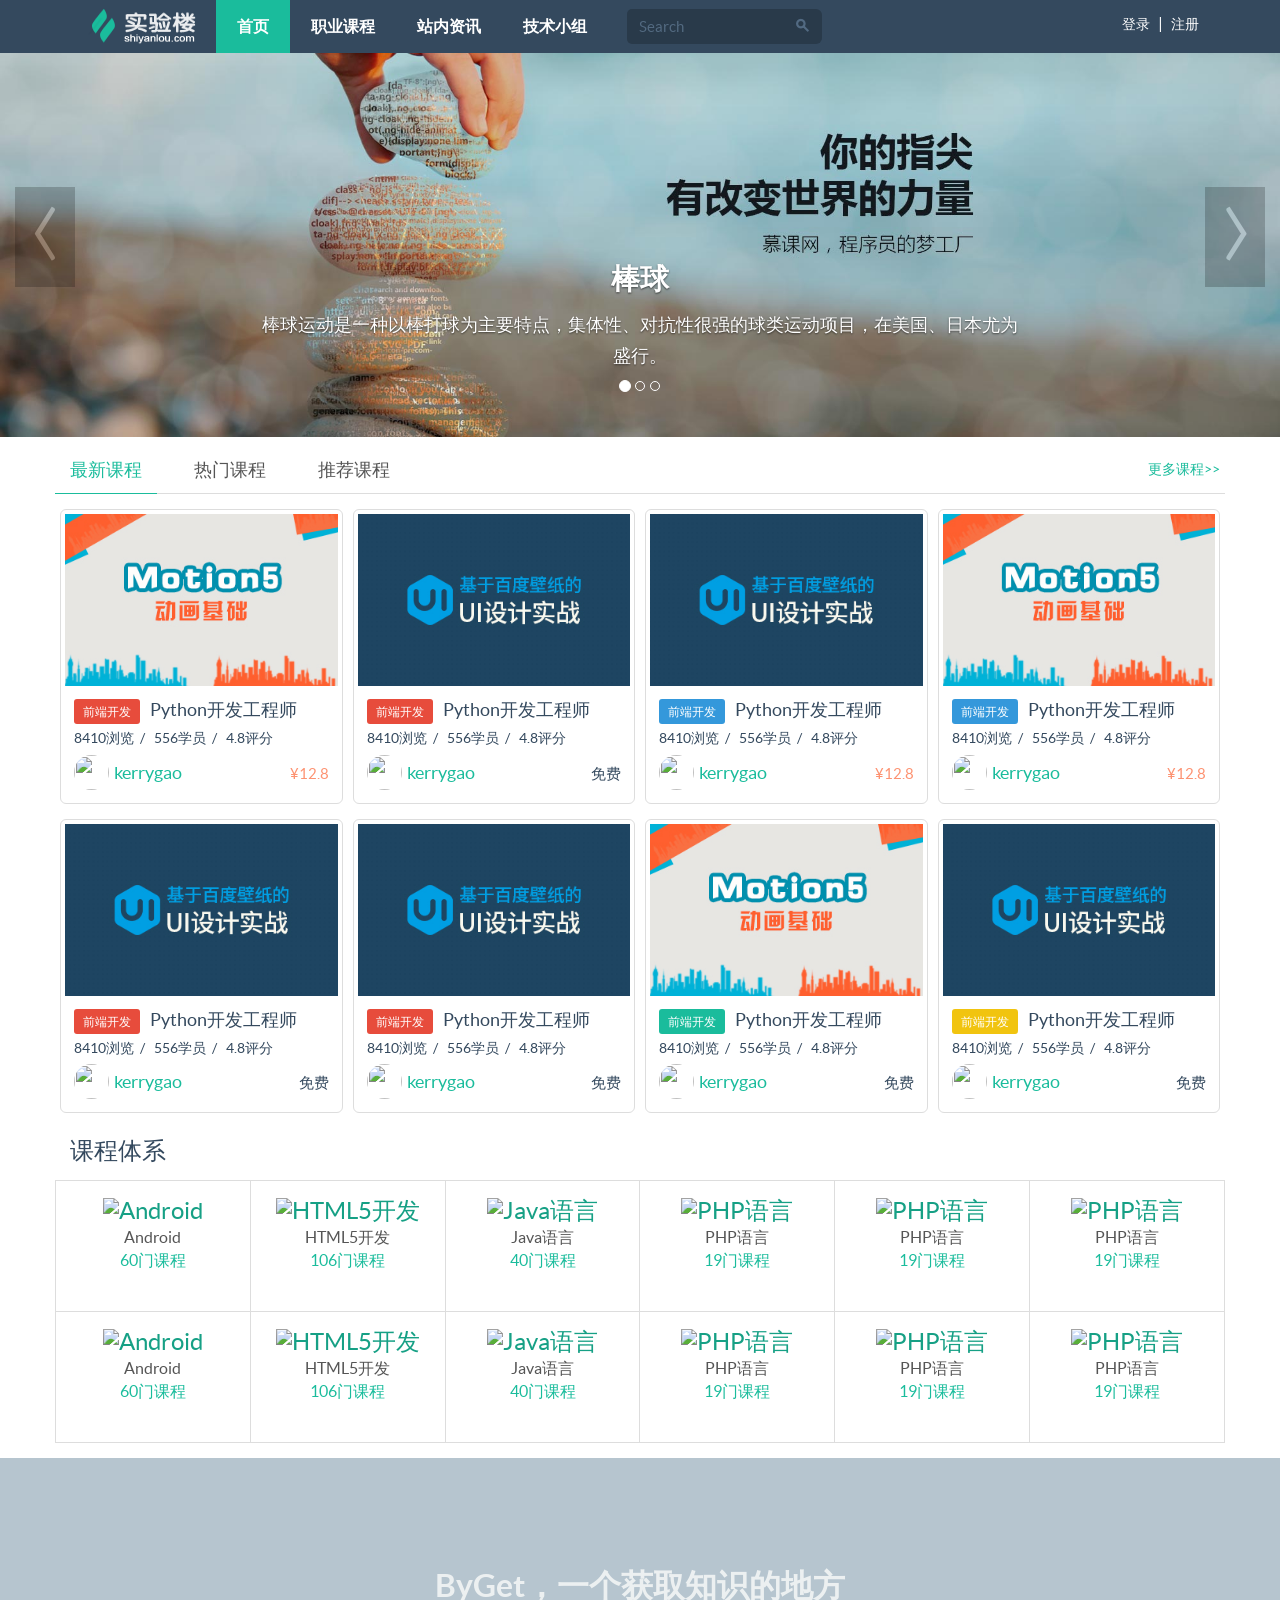
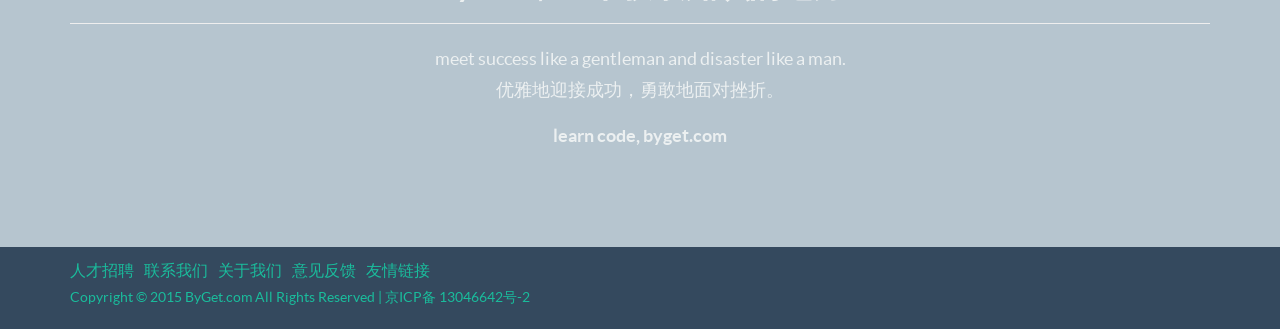
==== index.html @ 2a634f52 "ch" ====
<!DOCTYPE html>
<html lang="en">
 <head> 
  <meta charset="utf-8" /> 
  <title>测试站点</title> 
  <meta name="viewport" content="width=device-width, initial-scale=1.0" /> 
  <!-- Loading Bootstrap --> 
  <link href="css/vendor/bootstrap.min.css" rel="stylesheet" /> 
  <!-- <link href="http://www.bootcss.com/p/layoutit/css/bootstrap-combined.min.css"
        rel="stylesheet">
  --> 
  <!-- Loading Flat UI --> 
  <link href="css/flat-ui.min.css" rel="stylesheet" /> 
  <link href="css/custom.css" rel="stylesheet" /> 
  <link rel="shortcut icon" href="img/favicon.ico" /> 
  <!-- HTML5 shim, for IE6-8 support of HTML5 elements. All other JS at
        the end of file. --> 
  <!--[if lt IE 9]>
  <script src="js/vendor/html5shiv.js"></script>
  <script src="js/vendor/respond.min.js"></script>
  <![endif]--> 
 </head> 
 <body> 
  <!-- Static navbar --> 
  <div class="navbar navbar-inverse navbar-fixed-top" role="navigation"> 
   <div class="container"> 
    <div class="navbar-header"> 
     <button type="button" class="navbar-toggle" data-toggle="collapse" data-target=".navbar-collapse"> <span class="sr-only">Toggle navigation</span> </button> 
     <a class="navbar-logo" href="#"> <img src="img/logo.png" height="53" width="140" /> </a> 
    </div> 
    <div class="navbar-collapse collapse"> 
     <ul class="nav navbar-nav"> 
      <li class="active"> <a href="#">首页</a> </li> 
      <li> <a href="#about">职业课程</a> </li> 
      <li> <a href="#contact">站内资讯</a> </li> 
      <li> <a href="#contact">技术小组</a> </li> 
     </ul> 
     <div class="navbar-form navbar-left"> 
      <div class="form-group"> 
       <div class="input-group"> 
        <input type="search" placeholder="Search" id="navbarInput-01" class="form-control" /> 
        <span class="input-group-btn"> <button class="btn" type="submit"> <span class="fui-search"></span> </button> </span> 
       </div> 
      </div> 
     </div> 
     <!--登录状态下--> 
     <!-- <ul class="nav navbar-nav navbar-right">
        <li class="dropdown">
          <a href="#" class="dropdown-toggle" data-toggle="dropdown">
            <span class="default_small" href="#">
              <img src="img/user/default_small.png" height="30" width="30"></span>
            kerry.gao <b class="caret"></b>
          </a>
          <ul class="dropdown-menu">
            <li>
              <a href="#">主页</a>
            </li>
            <li>
              <a href="#">好友</a>
            </li>
            <li class="nav-msg">
              <a href="#">消息</a>
              <span class="navbar-new navbar-msg-new">1</span>
            </li>
            <li class="divider"></li>
            <li>
              <a href="#">退出</a>
            </li>
          </ul>
        </li>
      </ul>
      --> 
     <div class="navbar-right navbar-login-reg"> 
      <a href="#">登录</a> | 
      <a href="#">注册</a> 
     </div> 
    </div> 
   </div> 
  </div> 
  <div class="container-fluid no-padding"> 
   <div class="row-fluid"> 
    <div class="span12"> 
     <div class="carousel slide" id="carousel-banner"> 
      <ol class="carousel-indicators"> 
       <li class="active" data-slide-to="0" data-target="#carousel-banner"></li> 
       <li data-slide-to="1" data-target="#carousel-banner"></li> 
       <li data-slide-to="2" data-target="#carousel-banner"></li> 
      </ol> 
      <div class="carousel-inner"> 
       <div class="item active"> 
        <img alt="" src="img/banner.jpg" height="600" width="2000" /> 
        <div class="carousel-caption"> 
         <h4>棒球</h4> 
         <p>棒球运动是一种以棒打球为主要特点，集体性、对抗性很强的球类运动项目，在美国、日本尤为盛行。</p> 
         <p></p> 
        </div> 
       </div> 
       <div class="item"> 
        <img alt="" src="img/banner.jpg" height="600" width="2000" /> 
        <div class="carousel-caption"> 
         <h4>冲浪</h4> 
         <p> 冲浪是以海浪为动力，利用自身的高超技巧和平衡能力，搏击海浪的一项运动。运动员站立在冲浪板上，或利用腹板、跪板、充气的橡皮垫、划艇、皮艇等驾驭海浪的一项水上运动。 </p> 
        </div> 
       </div> 
       <div class="item"> 
        <img alt="" src="img/banner.jpg" height="600" width="2000" /> 
        <div class="carousel-caption"> 
         <h4>自行车</h4> 
         <p> 以自行车为工具比赛骑行速度的体育运动。1896年第一届奥林匹克运动会上列为正式比赛项目。环法赛为最著名的世界自行车锦标赛。 </p> 
        </div> 
       </div> 
      </div> 
      <a data-slide="prev" href="#carousel-banner" class="left carousel-control">‹</a> 
      <a data-slide="next" href="#carousel-banner" class="right carousel-control">›</a> 
     </div> 
    </div> 
   </div> 
  </div> 
  <div class="container"> 
   <div class="row"> 
    <div class="course_tab"> 
     <ul class="nav nav-tabs"> 
      <li class="active"> <a href="#panel-1" data-toggle="tab">最新课程</a> </li> 
      <li> <a href="#panel-2" data-toggle="tab">热门课程</a> </li> 
      <li> <a href="#panel-3" data-toggle="tab">推荐课程</a> </li> 
      <a class="more-course" href="#">更多课程&gt;&gt;</a> 
     </ul> 
     <div class="tab-content"> 
      <div class="tab-pane active" id="panel-1"> 
       <div class="col-xs-12 col-sm-4 col-md-3 col-lg-3 course-list-padding"> 
        <div class="thumbnail course-thumbnail"> 
         <div class="course-img-div"> 
          <img alt="300x200" src="img/course.jpg" /> 
          <div class="mask"> 
           <i class="start-study-btn"></i> 
          </div> 
         </div> 
         <div class="caption"> 
          <p><span class="btn btn-danger btn-xs category-span">前端开发</span>Python开发工程师</p> 
          <div class="metas"> 
           <span>8410浏览</span>&nbsp;&nbsp;/&nbsp;&nbsp; 
           <span>556学员</span>&nbsp;&nbsp;/&nbsp;&nbsp; 
           <span>4.8评分</span> 
          </div> 
          <div class="metas-teacher"> 
           <a href="/u/1276244/" class="js-user-card"> <img class="avatar-ss" src="http://f1.howzhi.com/avatar/2012/06-11/1205299ad8fb483805.jpg" /> </a> 
           <a href="/u/1276244/" class="link-light ">kerrygao</a> 
           <div class="pull-right"> 
            <small class="price-free">&yen;12.8</small> 
           </div> 
          </div> 
         </div> 
        </div> 
       </div> 
       <div class="col-xs-12 col-sm-4 col-md-3 col-lg-3 course-list-padding"> 
        <div class="thumbnail course-thumbnail"> 
         <img alt="300x200" src="img/course1.jpg" /> 
         <div class="caption"> 
          <p><span class="btn btn-danger btn-xs category-span">前端开发</span>Python开发工程师</p> 
          <div class="metas"> 
           <span>8410浏览</span>&nbsp;&nbsp;/&nbsp;&nbsp; 
           <span>556学员</span>&nbsp;&nbsp;/&nbsp;&nbsp; 
           <span>4.8评分</span> 
          </div> 
          <div class="metas-teacher"> 
           <a href="/u/1276244/" class="js-user-card"> <img class="avatar-ss" src="http://f1.howzhi.com/avatar/2012/06-11/1205299ad8fb483805.jpg" /> </a> 
           <a href="/u/1276244/" class="link-light ">kerrygao</a> 
           <div class="pull-right"> 
            <small>免费</small> 
           </div> 
          </div> 
         </div> 
        </div> 
       </div> 
       <div class="col-xs-12 col-sm-4 col-md-3 col-lg-3 course-list-padding"> 
        <div class="thumbnail course-thumbnail"> 
         <img alt="300x200" src="img/course1.jpg" /> 
         <div class="caption"> 
          <p><span class="btn btn-info btn-xs category-span">前端开发</span>Python开发工程师</p> 
          <div class="metas"> 
           <span>8410浏览</span>&nbsp;&nbsp;/&nbsp;&nbsp; 
           <span>556学员</span>&nbsp;&nbsp;/&nbsp;&nbsp; 
           <span>4.8评分</span> 
          </div> 
          <div class="metas-teacher"> 
           <a href="/u/1276244/" class="js-user-card"> <img class="avatar-ss" src="http://f1.howzhi.com/avatar/2012/06-11/1205299ad8fb483805.jpg" /> </a> 
           <a href="/u/1276244/" class="link-light ">kerrygao</a> 
           <div class="pull-right"> 
            <small class="price-free">&yen;12.8</small> 
           </div> 
          </div> 
         </div> 
        </div> 
       </div> 
       <div class="col-xs-12 col-sm-4 col-md-3 col-lg-3 course-list-padding"> 
        <div class="thumbnail course-thumbnail"> 
         <img alt="300x200" src="img/course.jpg" /> 
         <div class="caption"> 
          <p><span class="btn btn-info btn-xs category-span">前端开发</span>Python开发工程师</p> 
          <div class="metas"> 
           <span>8410浏览</span>&nbsp;&nbsp;/&nbsp;&nbsp; 
           <span>556学员</span>&nbsp;&nbsp;/&nbsp;&nbsp; 
           <span>4.8评分</span> 
          </div> 
          <div class="metas-teacher"> 
           <a href="/u/1276244/" class="js-user-card"> <img class="avatar-ss" src="http://f1.howzhi.com/avatar/2012/06-11/1205299ad8fb483805.jpg" /> </a> 
           <a href="/u/1276244/" class="link-light ">kerrygao</a> 
           <div class="pull-right"> 
            <small class="price-free">&yen;12.8</small> 
           </div> 
          </div> 
         </div> 
        </div> 
       </div> 
       <div class="col-xs-12 col-sm-4 col-md-3 col-lg-3 course-list-padding"> 
        <div class="thumbnail course-thumbnail"> 
         <img alt="300x200" src="img/course1.jpg" /> 
         <div class="caption"> 
          <p><span class="btn btn-danger btn-xs category-span">前端开发</span>Python开发工程师</p> 
          <div class="metas"> 
           <span>8410浏览</span>&nbsp;&nbsp;/&nbsp;&nbsp; 
           <span>556学员</span>&nbsp;&nbsp;/&nbsp;&nbsp; 
           <span>4.8评分</span> 
          </div> 
          <div class="metas-teacher"> 
           <a href="/u/1276244/" class="js-user-card"> <img class="avatar-ss" src="http://f1.howzhi.com/avatar/2012/06-11/1205299ad8fb483805.jpg" /> </a> 
           <a href="/u/1276244/" class="link-light ">kerrygao</a> 
           <div class="pull-right"> 
            <small>免费</small> 
           </div> 
          </div> 
         </div> 
        </div> 
       </div> 
       <div class="col-xs-12 col-sm-4 col-md-3 col-lg-3 course-list-padding"> 
        <div class="thumbnail course-thumbnail"> 
         <img alt="300x200" src="img/course1.jpg" /> 
         <div class="caption"> 
          <p><span class="btn btn-danger btn-xs category-span">前端开发</span>Python开发工程师</p> 
          <div class="metas"> 
           <span>8410浏览</span>&nbsp;&nbsp;/&nbsp;&nbsp; 
           <span>556学员</span>&nbsp;&nbsp;/&nbsp;&nbsp; 
           <span>4.8评分</span> 
          </div> 
          <div class="metas-teacher"> 
           <a href="/u/1276244/" class="js-user-card"> <img class="avatar-ss" src="http://f1.howzhi.com/avatar/2012/06-11/1205299ad8fb483805.jpg" /> </a> 
           <a href="/u/1276244/" class="link-light ">kerrygao</a> 
           <div class="pull-right"> 
            <small>免费</small> 
           </div> 
          </div> 
         </div> 
        </div> 
       </div> 
       <div class="col-xs-12 col-sm-4 col-md-3 col-lg-3 course-list-padding"> 
        <div class="thumbnail course-thumbnail"> 
         <img alt="300x200" src="img/course.jpg" /> 
         <div class="caption"> 
          <p><span class="btn btn-primary btn-xs category-span">前端开发</span>Python开发工程师</p> 
          <div class="metas"> 
           <span>8410浏览</span>&nbsp;&nbsp;/&nbsp;&nbsp; 
           <span>556学员</span>&nbsp;&nbsp;/&nbsp;&nbsp; 
           <span>4.8评分</span> 
          </div> 
          <div class="metas-teacher"> 
           <a href="/u/1276244/" class="js-user-card"> <img class="avatar-ss" src="http://f1.howzhi.com/avatar/2012/06-11/1205299ad8fb483805.jpg" /> </a> 
           <a href="/u/1276244/" class="link-light ">kerrygao</a> 
           <div class="pull-right"> 
            <small>免费</small> 
           </div> 
          </div> 
         </div> 
        </div> 
       </div> 
       <div class="col-xs-12 col-sm-4 col-md-3 col-lg-3 course-list-padding"> 
        <div class="thumbnail course-thumbnail"> 
         <img alt="300x200" src="img/course1.jpg" /> 
         <div class="caption"> 
          <p><span class="btn btn-warning btn-xs category-span">前端开发</span>Python开发工程师</p> 
          <div class="metas"> 
           <span>8410浏览</span>&nbsp;&nbsp;/&nbsp;&nbsp; 
           <span>556学员</span>&nbsp;&nbsp;/&nbsp;&nbsp; 
           <span>4.8评分</span> 
          </div> 
          <div class="metas-teacher"> 
           <a href="/u/1276244/" class="js-user-card"> <img class="avatar-ss" src="http://f1.howzhi.com/avatar/2012/06-11/1205299ad8fb483805.jpg" /> </a> 
           <a href="/u/1276244/" class="link-light ">kerrygao</a> 
           <div class="pull-right"> 
            <small>免费</small> 
           </div> 
          </div> 
         </div> 
        </div> 
       </div> 
      </div> 
      <div class="tab-pane" id="panel-2"> 
       <div class="col-xs-12 col-sm-4 col-md-3 col-lg-3 course-list-padding"> 
        <div class="thumbnail course-thumbnail"> 
         <img alt="300x200" src="img/course1.jpg" /> 
         <div class="caption"> 
          <p><span class="btn btn-info btn-xs category-span">前端开发</span>Python开发工程师</p> 
          <div class="metas"> 
           <span>8410浏览</span>&nbsp;&nbsp;/&nbsp;&nbsp; 
           <span>556学员</span>&nbsp;&nbsp;/&nbsp;&nbsp; 
           <span>4.8评分</span> 
          </div> 
          <div class="metas-teacher"> 
           <a href="/u/1276244/" class="js-user-card"> <img class="avatar-ss" src="http://f1.howzhi.com/avatar/2012/06-11/1205299ad8fb483805.jpg" /> </a> 
           <a href="/u/1276244/" class="link-light ">kerrygao</a> 
           <div class="pull-right"> 
            <small>免费</small> 
           </div> 
          </div> 
         </div> 
        </div> 
       </div> 
       <div class="col-xs-12 col-sm-4 col-md-3 col-lg-3 course-list-padding"> 
        <div class="thumbnail course-thumbnail"> 
         <img alt="300x200" src="img/course1.jpg" /> 
         <div class="caption"> 
          <p><span class="btn btn-warning btn-xs category-span">前端开发</span>Python开发工程师</p> 
          <div class="metas"> 
           <span>8410浏览</span>&nbsp;&nbsp;/&nbsp;&nbsp; 
           <span>556学员</span>&nbsp;&nbsp;/&nbsp;&nbsp; 
           <span>4.8评分</span> 
          </div> 
          <div class="metas-teacher"> 
           <a href="/u/1276244/" class="js-user-card"> <img class="avatar-ss" src="http://f1.howzhi.com/avatar/2012/06-11/1205299ad8fb483805.jpg" /> </a> 
           <a href="/u/1276244/" class="link-light ">kerrygao</a> 
           <div class="pull-right"> 
            <small>免费</small> 
           </div> 
          </div> 
         </div> 
        </div> 
       </div> 
       <div class="col-xs-12 col-sm-4 col-md-3 col-lg-3 course-list-padding"> 
        <div class="thumbnail course-thumbnail"> 
         <img alt="300x200" src="img/course1.jpg" /> 
         <div class="caption"> 
          <p><span class="btn btn-danger btn-xs category-span">前端开发</span>Python开发工程师</p> 
          <div class="metas"> 
           <span>8410浏览</span>&nbsp;&nbsp;/&nbsp;&nbsp; 
           <span>556学员</span>&nbsp;&nbsp;/&nbsp;&nbsp; 
           <span>4.8评分</span> 
          </div> 
          <div class="metas-teacher"> 
           <a href="/u/1276244/" class="js-user-card"> <img class="avatar-ss" src="http://f1.howzhi.com/avatar/2012/06-11/1205299ad8fb483805.jpg" /> </a> 
           <a href="/u/1276244/" class="link-light ">kerrygao</a> 
           <div class="pull-right"> 
            <small>免费</small> 
           </div> 
          </div> 
         </div> 
        </div> 
       </div> 
       <div class="col-xs-12 col-sm-4 col-md-3 col-lg-3 course-list-padding"> 
        <div class="thumbnail course-thumbnail"> 
         <img alt="300x200" src="img/course.jpg" /> 
         <div class="caption"> 
          <p><span class="btn btn-primary btn-xs category-span">前端开发</span>Python开发工程师</p> 
          <div class="metas"> 
           <span>8410浏览</span>&nbsp;&nbsp;/&nbsp;&nbsp; 
           <span>556学员</span>&nbsp;&nbsp;/&nbsp;&nbsp; 
           <span>4.8评分</span> 
          </div> 
          <div class="metas-teacher"> 
           <a href="/u/1276244/" class="js-user-card"> <img class="avatar-ss" src="http://f1.howzhi.com/avatar/2012/06-11/1205299ad8fb483805.jpg" /> </a> 
           <a href="/u/1276244/" class="link-light ">kerrygao</a> 
           <div class="pull-right"> 
            <small>免费</small> 
           </div> 
          </div> 
         </div> 
        </div> 
       </div> 
       <div class="col-xs-12 col-sm-4 col-md-3 col-lg-3 course-list-padding"> 
        <div class="thumbnail course-thumbnail"> 
         <img alt="300x200" src="img/course1.jpg" /> 
         <div class="caption"> 
          <p><span class="btn btn-danger btn-xs category-span">前端开发</span>Python开发工程师</p> 
          <div class="metas"> 
           <span>8410浏览</span>&nbsp;&nbsp;/&nbsp;&nbsp; 
           <span>556学员</span>&nbsp;&nbsp;/&nbsp;&nbsp; 
           <span>4.8评分</span> 
          </div> 
          <div class="metas-teacher"> 
           <a href="/u/1276244/" class="js-user-card"> <img class="avatar-ss" src="http://f1.howzhi.com/avatar/2012/06-11/1205299ad8fb483805.jpg" /> </a> 
           <a href="/u/1276244/" class="link-light ">kerrygao</a> 
           <div class="pull-right"> 
            <small>免费</small> 
           </div> 
          </div> 
         </div> 
        </div> 
       </div> 
       <div class="col-xs-12 col-sm-4 col-md-3 col-lg-3 course-list-padding"> 
        <div class="thumbnail course-thumbnail"> 
         <img alt="300x200" src="img/course1.jpg" /> 
         <div class="caption"> 
          <p><span class="btn btn-danger btn-xs category-span">前端开发</span>Python开发工程师</p> 
          <div class="metas"> 
           <span>8410浏览</span>&nbsp;&nbsp;/&nbsp;&nbsp; 
           <span>556学员</span>&nbsp;&nbsp;/&nbsp;&nbsp; 
           <span>4.8评分</span> 
          </div> 
          <div class="metas-teacher"> 
           <a href="/u/1276244/" class="js-user-card"> <img class="avatar-ss" src="http://f1.howzhi.com/avatar/2012/06-11/1205299ad8fb483805.jpg" /> </a> 
           <a href="/u/1276244/" class="link-light ">kerrygao</a> 
           <div class="pull-right"> 
            <small>免费</small> 
           </div> 
          </div> 
         </div> 
        </div> 
       </div> 
       <div class="col-xs-12 col-sm-4 col-md-3 col-lg-3 course-list-padding"> 
        <div class="thumbnail course-thumbnail"> 
         <img alt="300x200" src="img/course1.jpg" /> 
         <div class="caption"> 
          <p><span class="btn btn-danger btn-xs category-span">前端开发</span>Python开发工程师</p> 
          <div class="metas"> 
           <span>8410浏览</span>&nbsp;&nbsp;/&nbsp;&nbsp; 
           <span>556学员</span>&nbsp;&nbsp;/&nbsp;&nbsp; 
           <span>4.8评分</span> 
          </div> 
          <div class="metas-teacher"> 
           <a href="/u/1276244/" class="js-user-card"> <img class="avatar-ss" src="http://f1.howzhi.com/avatar/2012/06-11/1205299ad8fb483805.jpg" /> </a> 
           <a href="/u/1276244/" class="link-light ">kerrygao</a> 
           <div class="pull-right"> 
            <small>免费</small> 
           </div> 
          </div> 
         </div> 
        </div> 
       </div> 
       <div class="col-xs-12 col-sm-4 col-md-3 col-lg-3 course-list-padding"> 
        <div class="thumbnail course-thumbnail"> 
         <img alt="300x200" src="img/course1.jpg" /> 
         <div class="caption"> 
          <p><span class="btn btn-primary btn-xs category-span">前端开发</span>Python开发工程师</p> 
          <div class="metas"> 
           <span>8410浏览</span>&nbsp;&nbsp;/&nbsp;&nbsp; 
           <span>556学员</span>&nbsp;&nbsp;/&nbsp;&nbsp; 
           <span>4.8评分</span> 
          </div> 
          <div class="metas-teacher"> 
           <a href="/u/1276244/" class="js-user-card"> <img class="avatar-ss" src="http://f1.howzhi.com/avatar/2012/06-11/1205299ad8fb483805.jpg" /> </a> 
           <a href="/u/1276244/" class="link-light ">kerrygao</a> 
           <div class="pull-right"> 
            <small>免费</small> 
           </div> 
          </div> 
         </div> 
        </div> 
       </div> 
      </div> 
      <div class="tab-pane" id="panel-3"> 
       <div class="col-xs-12 col-sm-4 col-md-3 col-lg-3 course-list-padding"> 
        <div class="thumbnail course-thumbnail"> 
         <img alt="300x200" src="img/course1.jpg" /> 
         <div class="caption"> 
          <p><span class="btn btn-danger btn-xs category-span">前端开发</span>Python开发工程师</p> 
          <div class="metas"> 
           <span>8410浏览</span>&nbsp;&nbsp;/&nbsp;&nbsp; 
           <span>556学员</span>&nbsp;&nbsp;/&nbsp;&nbsp; 
           <span>4.8评分</span> 
          </div> 
          <div class="metas-teacher"> 
           <a href="/u/1276244/" class="js-user-card"> <img class="avatar-ss" src="http://f1.howzhi.com/avatar/2012/06-11/1205299ad8fb483805.jpg" /> </a> 
           <a href="/u/1276244/" class="link-light ">kerrygao</a> 
           <div class="pull-right"> 
            <small>免费</small> 
           </div> 
          </div> 
         </div> 
        </div> 
       </div> 
       <div class="col-xs-12 col-sm-4 col-md-3 col-lg-3 course-list-padding"> 
        <div class="thumbnail course-thumbnail"> 
         <img alt="300x200" src="img/course1.jpg" /> 
         <div class="caption"> 
          <p><span class="btn btn-danger btn-xs category-span">前端开发</span>Python开发工程师</p> 
          <div class="metas"> 
           <span>8410浏览</span>&nbsp;&nbsp;/&nbsp;&nbsp; 
           <span>556学员</span>&nbsp;&nbsp;/&nbsp;&nbsp; 
           <span>4.8评分</span> 
          </div> 
          <div class="metas-teacher"> 
           <a href="/u/1276244/" class="js-user-card"> <img class="avatar-ss" src="http://f1.howzhi.com/avatar/2012/06-11/1205299ad8fb483805.jpg" /> </a> 
           <a href="/u/1276244/" class="link-light ">kerrygao</a> 
           <div class="pull-right"> 
            <small>免费</small> 
           </div> 
          </div> 
         </div> 
        </div> 
       </div> 
       <div class="col-xs-12 col-sm-4 col-md-3 col-lg-3 course-list-padding"> 
        <div class="thumbnail course-thumbnail"> 
         <img alt="300x200" src="img/course.jpg" /> 
         <div class="caption"> 
          <p><span class="btn btn-warning btn-xs category-span">前端开发</span>Python开发工程师</p> 
          <div class="metas"> 
           <span>8410浏览</span>&nbsp;&nbsp;/&nbsp;&nbsp; 
           <span>556学员</span>&nbsp;&nbsp;/&nbsp;&nbsp; 
           <span>4.8评分</span> 
          </div> 
          <div class="metas-teacher"> 
           <a href="/u/1276244/" class="js-user-card"> <img class="avatar-ss" src="http://f1.howzhi.com/avatar/2012/06-11/1205299ad8fb483805.jpg" /> </a> 
           <a href="/u/1276244/" class="link-light ">kerrygao</a> 
           <div class="pull-right"> 
            <small>免费</small> 
           </div> 
          </div> 
         </div> 
        </div> 
       </div> 
       <div class="col-xs-12 col-sm-4 col-md-3 col-lg-3 course-list-padding"> 
        <div class="thumbnail course-thumbnail"> 
         <img alt="300x200" src="img/course.jpg" /> 
         <div class="caption"> 
          <p><span class="btn btn-danger btn-xs category-span">前端开发</span>Python开发工程师</p> 
          <div class="metas"> 
           <span>8410浏览</span>&nbsp;&nbsp;/&nbsp;&nbsp; 
           <span>556学员</span>&nbsp;&nbsp;/&nbsp;&nbsp; 
           <span>4.8评分</span> 
          </div> 
          <div class="metas-teacher"> 
           <a href="/u/1276244/" class="js-user-card"> <img class="avatar-ss" src="http://f1.howzhi.com/avatar/2012/06-11/1205299ad8fb483805.jpg" /> </a> 
           <a href="/u/1276244/" class="link-light ">kerrygao</a> 
           <div class="pull-right"> 
            <small>免费</small> 
           </div> 
          </div> 
         </div> 
        </div> 
       </div> 
       <div class="col-xs-12 col-sm-4 col-md-3 col-lg-3 course-list-padding"> 
        <div class="thumbnail course-thumbnail"> 
         <img alt="300x200" src="img/course1.jpg" /> 
         <div class="caption"> 
          <p><span class="btn btn-danger btn-xs category-span">前端开发</span>Python开发工程师</p> 
          <div class="metas"> 
           <span>8410浏览</span>&nbsp;&nbsp;/&nbsp;&nbsp; 
           <span>556学员</span>&nbsp;&nbsp;/&nbsp;&nbsp; 
           <span>4.8评分</span> 
          </div> 
          <div class="metas-teacher"> 
           <a href="/u/1276244/" class="js-user-card"> <img class="avatar-ss" src="http://f1.howzhi.com/avatar/2012/06-11/1205299ad8fb483805.jpg" /> </a> 
           <a href="/u/1276244/" class="link-light ">kerrygao</a> 
           <div class="pull-right"> 
            <small>免费</small> 
           </div> 
          </div> 
         </div> 
        </div> 
       </div> 
       <div class="col-xs-12 col-sm-4 col-md-3 col-lg-3 course-list-padding"> 
        <div class="thumbnail course-thumbnail"> 
         <img alt="300x200" src="img/course1.jpg" /> 
         <div class="caption"> 
          <p><span class="btn btn-danger btn-xs category-span">前端开发</span>Python开发工程师</p> 
          <div class="metas"> 
           <span>8410浏览</span>&nbsp;&nbsp;/&nbsp;&nbsp; 
           <span>556学员</span>&nbsp;&nbsp;/&nbsp;&nbsp; 
           <span>4.8评分</span> 
          </div> 
          <div class="metas-teacher"> 
           <a href="/u/1276244/" class="js-user-card"> <img class="avatar-ss" src="http://f1.howzhi.com/avatar/2012/06-11/1205299ad8fb483805.jpg" /> </a> 
           <a href="/u/1276244/" class="link-light ">kerrygao</a> 
           <div class="pull-right"> 
            <small>免费</small> 
           </div> 
          </div> 
         </div> 
        </div> 
       </div> 
       <div class="col-xs-12 col-sm-4 col-md-3 col-lg-3 course-list-padding"> 
        <div class="thumbnail course-thumbnail"> 
         <img alt="300x200" src="img/course.jpg" /> 
         <div class="caption"> 
          <p><span class="btn btn-danger btn-xs category-span">前端开发</span>Python开发工程师</p> 
          <div class="metas"> 
           <span>8410浏览</span>&nbsp;&nbsp;/&nbsp;&nbsp; 
           <span>556学员</span>&nbsp;&nbsp;/&nbsp;&nbsp; 
           <span>4.8评分</span> 
          </div> 
          <div class="metas-teacher"> 
           <a href="/u/1276244/" class="js-user-card"> <img class="avatar-ss" src="http://f1.howzhi.com/avatar/2012/06-11/1205299ad8fb483805.jpg" /> </a> 
           <a href="/u/1276244/" class="link-light ">kerrygao</a> 
           <div class="pull-right"> 
            <small>免费</small> 
           </div> 
          </div> 
         </div> 
        </div> 
       </div> 
       <div class="col-xs-12 col-sm-4 col-md-3 col-lg-3 course-list-padding"> 
        <div class="thumbnail course-thumbnail"> 
         <img alt="300x200" src="img/course1.jpg" /> 
         <div class="caption"> 
          <p><span class="btn btn-danger btn-xs category-span">前端开发</span>Python开发工程师</p> 
          <div class="metas"> 
           <span>8410浏览</span>&nbsp;&nbsp;/&nbsp;&nbsp; 
           <span>556学员</span>&nbsp;&nbsp;/&nbsp;&nbsp; 
           <span>4.8评分</span> 
          </div> 
          <div class="metas-teacher"> 
           <a href="/u/1276244/" class="js-user-card"> <img class="avatar-ss" src="http://f1.howzhi.com/avatar/2012/06-11/1205299ad8fb483805.jpg" /> </a> 
           <a href="/u/1276244/" class="link-light ">kerrygao</a> 
           <div class="pull-right"> 
            <small>免费</small> 
           </div> 
          </div> 
         </div> 
        </div> 
       </div> 
      </div> 
     </div> 
    </div> 
   </div> 
   <!-- /row --> 
  </div> 
  <div class="container-fluid "> 
   <div class="container"> 
    <h6>课程体系</h6> 
    <h6> 
     <div class="row row-system"> 
      <div class="col-xs-12 col-sm-4 col-md-2 col-lg-2 col-system"> 
       <a target="_blank" class="flipper" href="http://www.jikexueyuan.com/path/android/"> 
        <div class="front"> 
         <img width="52" alt="Android" src="http://wirrorcdn.jikexueyuan.com/picture/android.png" /> 
         <span class="system-span">Android</span> 
         <span class="system-course-span">60门课程</span> 
        </div> 
        <div class="back"> 
         <strong class="learn-num">598370人已学习</strong> 
         <button class="btn btn-primary btn-xs">立即学习</button> 
        </div> </a> 
      </div> 
      <div class="col-xs-12 col-sm-4 col-md-2 col-lg-2 col-system"> 
       <a target="_blank" class="flipper" href="http://www.jikexueyuan.com/path/html5/"> 
        <div class="front"> 
         <img width="52" alt="HTML5开发" src="http://wirrorcdn.jikexueyuan.com/picture/html.png" /> 
         <span class="system-span">HTML5开发</span> 
         <span class="system-course-span">106门课程</span> 
        </div> 
        <div class="back"> 
         <strong class="learn-num">1650447人已学习</strong> 
         <button class="btn btn-primary btn-xs">立即学习</button> 
        </div> </a> 
      </div> 
      <div class="col-xs-12 col-sm-4 col-md-2 col-lg-2 col-system"> 
       <a target="_blank" class="flipper" href="http://www.jikexueyuan.com/path/java/"> 
        <div class="front"> 
         <img width="52" alt="Java语言" src="http://wirrorcdn.jikexueyuan.com/picture/Java.png" /> 
         <span class="system-span">Java语言</span> 
         <span class="system-course-span">40门课程</span> 
        </div> 
        <div class="back"> 
         <strong class="learn-num">630822人已学习</strong> 
         <button class="btn btn-primary btn-xs">立即学习</button> 
        </div> </a> 
      </div> 
      <div class="col-xs-12 col-sm-4 col-md-2 col-lg-2 col-system"> 
       <a target="_blank" class="flipper" href="http://www.jikexueyuan.com/path/php/"> 
        <div class="front"> 
         <img width="52" alt="PHP语言" src="http://wirrorcdn.jikexueyuan.com/picture/php.png" /> 
         <span class="system-span">PHP语言</span> 
         <span class="system-course-span">19门课程</span> 
        </div> 
        <div class="back"> 
         <strong class="learn-num">237282人已学习</strong> 
         <button class="btn btn-primary btn-xs">立即学习</button> 
        </div> </a> 
      </div> 
      <div class="col-xs-12 col-sm-4 col-md-2 col-lg-2 col-system"> 
       <a target="_blank" class="flipper" href="http://www.jikexueyuan.com/path/php/"> 
        <div class="front"> 
         <img width="52" alt="PHP语言" src="http://wirrorcdn.jikexueyuan.com/picture/php.png" /> 
         <span class="system-span">PHP语言</span> 
         <span class="system-course-span">19门课程</span> 
        </div> 
        <div class="back"> 
         <strong class="learn-num">237282人已学习</strong> 
         <button class="btn btn-primary btn-xs">立即学习</button> 
        </div> </a> 
      </div> 
      <div class="col-xs-12 col-sm-4 col-md-2 col-lg-2 col-system"> 
       <a target="_blank" class="flipper" href="http://www.jikexueyuan.com/path/php/"> 
        <div class="front"> 
         <img width="52" alt="PHP语言" src="http://wirrorcdn.jikexueyuan.com/picture/php.png" /> 
         <span class="system-span">PHP语言</span> 
         <span class="system-course-span">19门课程</span> 
        </div> 
        <div class="back"> 
         <strong class="learn-num">237282人已学习</strong> 
         <button class="btn btn-primary btn-xs">立即学习</button> 
        </div> </a> 
      </div> 
      <div class="col-xs-12 col-sm-4 col-md-2 col-lg-2 col-system"> 
       <a target="_blank" class="flipper" href="http://www.jikexueyuan.com/path/android/"> 
        <div class="front"> 
         <img width="52" alt="Android" src="http://wirrorcdn.jikexueyuan.com/picture/android.png" /> 
         <span class="system-span">Android</span> 
         <span class="system-course-span">60门课程</span> 
        </div> 
        <div class="back"> 
         <strong class="learn-num">598370人已学习</strong> 
         <button class="btn btn-primary btn-xs">立即学习</button> 
        </div> </a> 
      </div> 
      <div class="col-xs-12 col-sm-4 col-md-2 col-lg-2 col-system"> 
       <a target="_blank" class="flipper" href="http://www.jikexueyuan.com/path/html5/"> 
        <div class="front"> 
         <img width="52" alt="HTML5开发" src="http://wirrorcdn.jikexueyuan.com/picture/html.png" /> 
         <span class="system-span">HTML5开发</span> 
         <span class="system-course-span">106门课程</span> 
        </div> 
        <div class="back"> 
         <strong class="learn-num">1650447人已学习</strong> 
         <button class="btn btn-primary btn-xs">立即学习</button> 
        </div> </a> 
      </div> 
      <div class="col-xs-12 col-sm-4 col-md-2 col-lg-2 col-system"> 
       <a target="_blank" class="flipper" href="http://www.jikexueyuan.com/path/java/"> 
        <div class="front"> 
         <img width="52" alt="Java语言" src="http://wirrorcdn.jikexueyuan.com/picture/Java.png" /> 
         <span class="system-span">Java语言</span> 
         <span class="system-course-span">40门课程</span> 
        </div> 
        <div class="back"> 
         <strong class="learn-num">630822人已学习</strong> 
         <button class="btn btn-primary btn-xs">立即学习</button> 
        </div> </a> 
      </div> 
      <div class="col-xs-12 col-sm-4 col-md-2 col-lg-2 col-system"> 
       <a target="_blank" class="flipper" href="http://www.jikexueyuan.com/path/php/"> 
        <div class="front"> 
         <img width="52" alt="PHP语言" src="http://wirrorcdn.jikexueyuan.com/picture/php.png" /> 
         <span class="system-span">PHP语言</span> 
         <span class="system-course-span">19门课程</span> 
        </div> 
        <div class="back"> 
         <strong class="learn-num">237282人已学习</strong> 
         <button class="btn btn-primary btn-xs">立即学习</button> 
        </div> </a> 
      </div> 
      <div class="col-xs-12 col-sm-4 col-md-2 col-lg-2 col-system"> 
       <a target="_blank" class="flipper" href="http://www.jikexueyuan.com/path/php/"> 
        <div class="front"> 
         <img width="52" alt="PHP语言" src="http://wirrorcdn.jikexueyuan.com/picture/php.png" /> 
         <span class="system-span">PHP语言</span> 
         <span class="system-course-span">19门课程</span> 
        </div> 
        <div class="back"> 
         <strong class="learn-num">237282人已学习</strong> 
         <button class="btn btn-primary btn-xs">立即学习</button> 
        </div> </a> 
      </div> 
      <div class="col-xs-12 col-sm-4 col-md-2 col-lg-2 col-system"> 
       <a target="_blank" class="flipper" href="http://www.jikexueyuan.com/path/php/"> 
        <div class="front"> 
         <img width="52" alt="PHP语言" src="http://wirrorcdn.jikexueyuan.com/picture/php.png" /> 
         <span class="system-span">PHP语言</span> 
         <span class="system-course-span">19门课程</span> 
        </div> 
        <div class="back"> 
         <strong class="learn-num">237282人已学习</strong> 
         <button class="btn btn-primary btn-xs">立即学习</button> 
        </div> </a> 
      </div> 
     </div> </h6> 
   </div> 
  </div> 
  <div class="text-center" id="testimonials-section"> 
   <div class="container-fluid ourteam"> 
    <div class="container"> 
     <div class="section-title center"> 
      <h2>ByGet，一个获取知识的地方</h2> 
      <hr /> 
     </div> 
     <div class="row"> 
      <div class="col-md-8 col-md-offset-2"> 
       <div class="owl-carousel owl-theme" id="testimonial"> 
        <div class="owl-wrapper-outer"> 
         <div class="owl-wrapper"> 
          <div class="owl-item" style="width: 750px;"> 
           <div class="item"> 
            <p>meet success like a gentleman and disaster like a man. <br />优雅地迎接成功，勇敢地面对挫折。 </p> 
            <p><strong>learn code, byget.com</strong></p> 
           </div> 
          </div> 
         </div> 
        </div> 
       </div> 
      </div> 
     </div> 
    </div> 
   </div> 
  </div> 
  <div class="footer"> 
   <div class="container"> 
    <div class="row"> 
     <div class="col-md-6"> 
      <div class="footer_link"> 
       <ul> 
        <li><a target="_blank" href="#">人才招聘</a></li> 
        <li> <a target="_blank" href="#">联系我们</a></li> 
        <li><a target="_blank" href="#">关于我们</a></li> 
        <li> <a target="_blank" href="#">意见反馈</a></li> 
        <li> <a target="_blank" href="#">友情链接</a></li> 
       </ul> 
       <p style="clear:both">Copyright &copy; 2015 ByGet.com All Rights Reserved | 京ICP备 13046642号-2</p> 
      </div> 
     </div> 
     <div class="col-md-6"> 
      <!--  --> 
     </div> 
    </div> 
   </div> 
  </div> 
  <!-- jQuery (necessary for Flat UI's JavaScript plugins) --> 
  <script src="js/vendor/jquery.min.js"></script> 
  <!-- Include all compiled plugins (below), or include individual files
        as needed --> 
  <!-- <script src="js/vendor/video.js"></script> --> 
  <script src="js/flat-ui.min.js"></script> 
  <script src="js/application.js"></script> 
  <script>
    $(document).ready(function() {
        $('.carousel').carousel({
         interval: 3000
        })
      });
  </script>  
 </body>
</html>
---- css/custom.css ----
body {
  background-color: #fff;
  color: #34495e;
  font-family: Lato,Microsoft YaHei,Helvetica,Arial,sans-serif;
  font-size: 18px;
  line-height: 1.72222;
  padding-top: 53px;
}
/*public css*/
  .navbar-static-top {
  margin-bottom: 0px;
}
.navbar-logo {
  height:53px;
  display: block;
}
.navbar-right li a {
  font-size: 14px;
}
.navbar-inverse .navbar-nav > .open > a, .navbar-inverse .navbar-nav > .open > a:hover, .navbar-inverse .navbar-nav > .open > a:focus {
  background: #34495e;
  border-left-color: transparent;
  color: #fff;
}
.navbar-inverse .navbar-nav > .dropdown > a .caret {
  border-top-color: #fff;
}
.navbar-nav > li > .dropdown-menu {
  border-radius: 0px;
  margin-top: 0;
  min-width: 100%;
}
.navbar-nav > li > .dropdown-menu li {
  text-align: center;
}
.nav-msg {
  position: relative;
}
.navbar-msg-new {
  position:absolute;
  right:50px;
  /*top:32%;*/
  
}
.default_small {
  display: inline-block;
  float: left;
  height: 30px;
  margin-right: 10px;
  margin-top: -2px;
  width: 30px;
}
.navbar-login-reg {
  color:#ffffff;
  margin-top: 10px;
}
.navbar-login-reg a {
  margin-left: 5px;
  margin-right: 5px;
  color:#ffffff;
  font-size: 14px;
}
.navbar-login-reg a:hover {
  color:#1abc9c;
}
.no-padding {
  padding:0px;
  margin:auto;
}
.carousel-control {
  background: #000000;
  color: #ffffff;
  font-size: 140px;
  font-weight: 100;
  height: 100px;
  left: 15px;
  line-height: 70px;
  margin-top: -20px;
  opacity: 0.2;
  position: absolute;
  text-align: center;
  top: 40%;
  width: 60px;
}
.carousel-control:hover, .carousel-control:focus {
  opacity:0.5;
}
.carousel-control.right {
  left: auto;
  right: 15px;
}
.carousel-inner {
  text-align: center;
}
.carousel-inner > .item > img {
  display:inline;
}
.course-list-padding {
  padding:5px;
}
.course-thumbnail {
  border:1px solid #ddd;
}
.course_tab,.tab-content {
  margin-top: 10px;
  /*margin-bottom: 10px;*/
  
}
.course_tab > .nav-tabs > li {
  margin-right: 20px;
}
.course_tab > .nav-tabs > li > a {
  border:none;
  border-bottom: 1px solid #ddd;
  color:#555;
}
.course_tab > .nav-tabs > li > a:hover {
  border:none;
  border-bottom: 1px solid #ddd;
  background:#ffffff;
}
.course_tab > .nav-tabs > li.active > a, .nav-tabs > li.active > a:hover, .nav-tabs > li.active > a:focus {
  border:none;
  border-bottom: 1px solid #1abc9c;
  color:#1abc9c;
}
.more-course {
  font-size: 14px;
  float:right;
  margin-right: 5px;
  margin-top: 10px;
  color:#1abc9c;
}
.caption p {
  margin-bottom: 0px;
}
.caption .metas {
  font-size: 14px;
}
.caption .metas-teacher {
  height:35px;
  line-height: 35px;
  position:relative;
  margin-top: 4px;
}
.caption .js-user-card {
  margin-right: 5px;
  float:left;
  line-height: 35px;
}
.caption .avatar-ss {
  border-radius: 50%;
  height: 35px !important;
  width: 35px !important;
}
.caption .link-light {
  color: #1abc9c;
  display: inline-block;
  height: 35px;
  line-height: 35px;
}
.category-span {
  margin-right: 10px;
}
.price-free {
  color:#fd9271;
}
.course-img-div {
  position:relative;
}
.course-img-div img {
  width:100%;
}
.start-study-btn {
  left: 50%;
  margin-left: -25px;
  position: absolute;
  top: 80%;
  -webkit-transition:all 0.3s ease;
  -moz-transition:all 0.3s ease;
  -o-transition:all 0.3s ease;
  transition:all 0.3s ease;
  background-image:url(../img/icons/png/player.png);
  background-size:98% 98%;
  width:50px;
  height:50px;

}
/*.start-study-btn {
  top:50%;
  margin-top: -17px;
}*/
  .mask {
     cursor: pointer;
  background-color: rgba(0, 0, 0, 0.5);
  color: #fff;
  height: 100%;
  left: 0;
  opacity: 0;
  padding: 15px;
  position: absolute;
  top: 0;
  -webkit-transition:all 0.3s ease;
  -moz-transition:all 0.3s ease;
  -o-transition:all 0.3s ease;
  transition:all 0.3s ease;
  width: 100%;
}
.mask:hover {
  opacity:1;
}
.mask:hover .start-study-btn {
  -webkit-transition:all .3s ease;
  -moz-transition:all .3s ease;
  -o-transition:all .3s ease;
  transition:all .3s ease;
  top:50%;
  margin-top: -17px;
}
.row-system{
  border:1px solid #dddddd;
  border-left: none;
   border-top: none;
}
.col-system{
  border:1px solid #dddddd;
  border-right: none;
  border-bottom: none;
  padding:0px;
}

.flipper{
    display: block;
    height: 130px;
    text-align: center;
}

.front{
  padding: 15px 0;
  position:absolute;
  width:100%;
  height:100%;
  transform:rotateY(0deg);
  -ms-transform:rotateY(0deg);   /* IE 9 */
  -moz-transform:rotateY(0deg);  /* Firefox */
  -webkit-transform:rotateY(0deg); /* Safari 和 Chrome */
  -o-transform:rotateY(0deg);  /* Opera */
}
.back{
  background-color: #f5f5f5;
  padding-top: 30px;
  position:absolute;
  width:100%;
  height:100%;
  transform:rotateY(-180deg);
  -ms-transform:rotateY(-180deg);   /* IE 9 */
  -moz-transform:rotateY(-180deg);  /* Firefox */
  -webkit-transform:rotateY(-180deg); /* Safari 和 Chrome */
  -o-transform:rotateY(-180deg);  /* Opera */
}
.front,.back{
  backface-visibility:hidden;
  -webkit-backface-visibility:hidden; /* Chrome 和 Safari */
  -moz-backface-visibility:hidden;  /* Firefox */
  -ms-backface-visibility:hidden;   
  -webkit-transition:all .6s ease;
  -moz-transition:all .6s ease;
  -o-transition:all .6s ease;
  transition:all .6s ease;
}
.flipper:hover .back{
  transform:rotateY(0deg);
  -ms-transform:rotateY(0deg);   /* IE 9 */
  -moz-transform:rotateY(0deg);  /* Firefox */
  -webkit-transform:rotateY(0deg); /* Safari 和 Chrome */
  -o-transform:rotateY(0deg);  /* Opera */
}
.flipper:hover .front{
  transform:rotateY(180deg);
  -ms-transform:rotateY(180deg);   /* IE 9 */
  -moz-transform:rotateY(180deg);  /* Firefox */
  -webkit-transform:rotateY(180deg); /* Safari 和 Chrome */
  -o-transform:rotateY(180deg);  /* Opera */
}

.learn-num{
  font-size: 16px;
  color:#666;
  font-weight: normal;
  display:block;
  margin-top: 10px;
  margin-bottom: 5px;
}


.system-span{
  font-size: 16px;
  color:#555555;
  display:block;
  margin-top: 5px;
}

.system-course-span{
  font-size: 16px;
  color:#1abc9c;
  display:block;
  margin-top: 5px;
}

.system-bg{
  background:#1abc9c;
  height:500px;
}


#testimonials-section {
    background: url("../img/home-bg.jpg") no-repeat fixed;
    background-size: cover;
    color:#ecf0f1;
}

.ourteam{
  background-color: rgba(110, 140, 160, 0.50);
  padding:80px 0;
}
.ourteam h2{
  font-size: 32px;
}

.footer{
  background:#34495e;
  padding-top: 10px;
  padding-bottom: 20px;
}
.footer_link ul {
  margin:0px;
  padding:0px;
}
.footer_link li{
  float:left;
  margin-right: 10px;
  list-style: none;
  color:#1abc9c;
  font-size: 16px;
}
.footer_link li a{
  color:#1abc9c;
}
.footer_link li a:hover{
  color:#16a085;
}
.footer_link p{
  padding:0px;
  margin:0px;
  font-size: 14px;
  color:#1abc9c;
  display:block;
}
/* Custom, iPhone Retina*/
  @media only screen and (max-width : 320px) {
  .carousel-control {
  display:none;
}
}
/* Extra Small Devices, Phones*/
  @media only screen and (max-width : 480px) {
  .carousel-control {
  display:none;
}
}
/* Small Devices, Tablets*/
  @media only screen and (max-width : 768px) {
  .carousel-control {
  display:none;
}
}
/* Medium Devices, Desktops*/
  @media only screen and (max-width : 992px) {
  }
/* Large Devices, Wide Screens*/
  @media only screen and (max-width : 1200px) {
  }
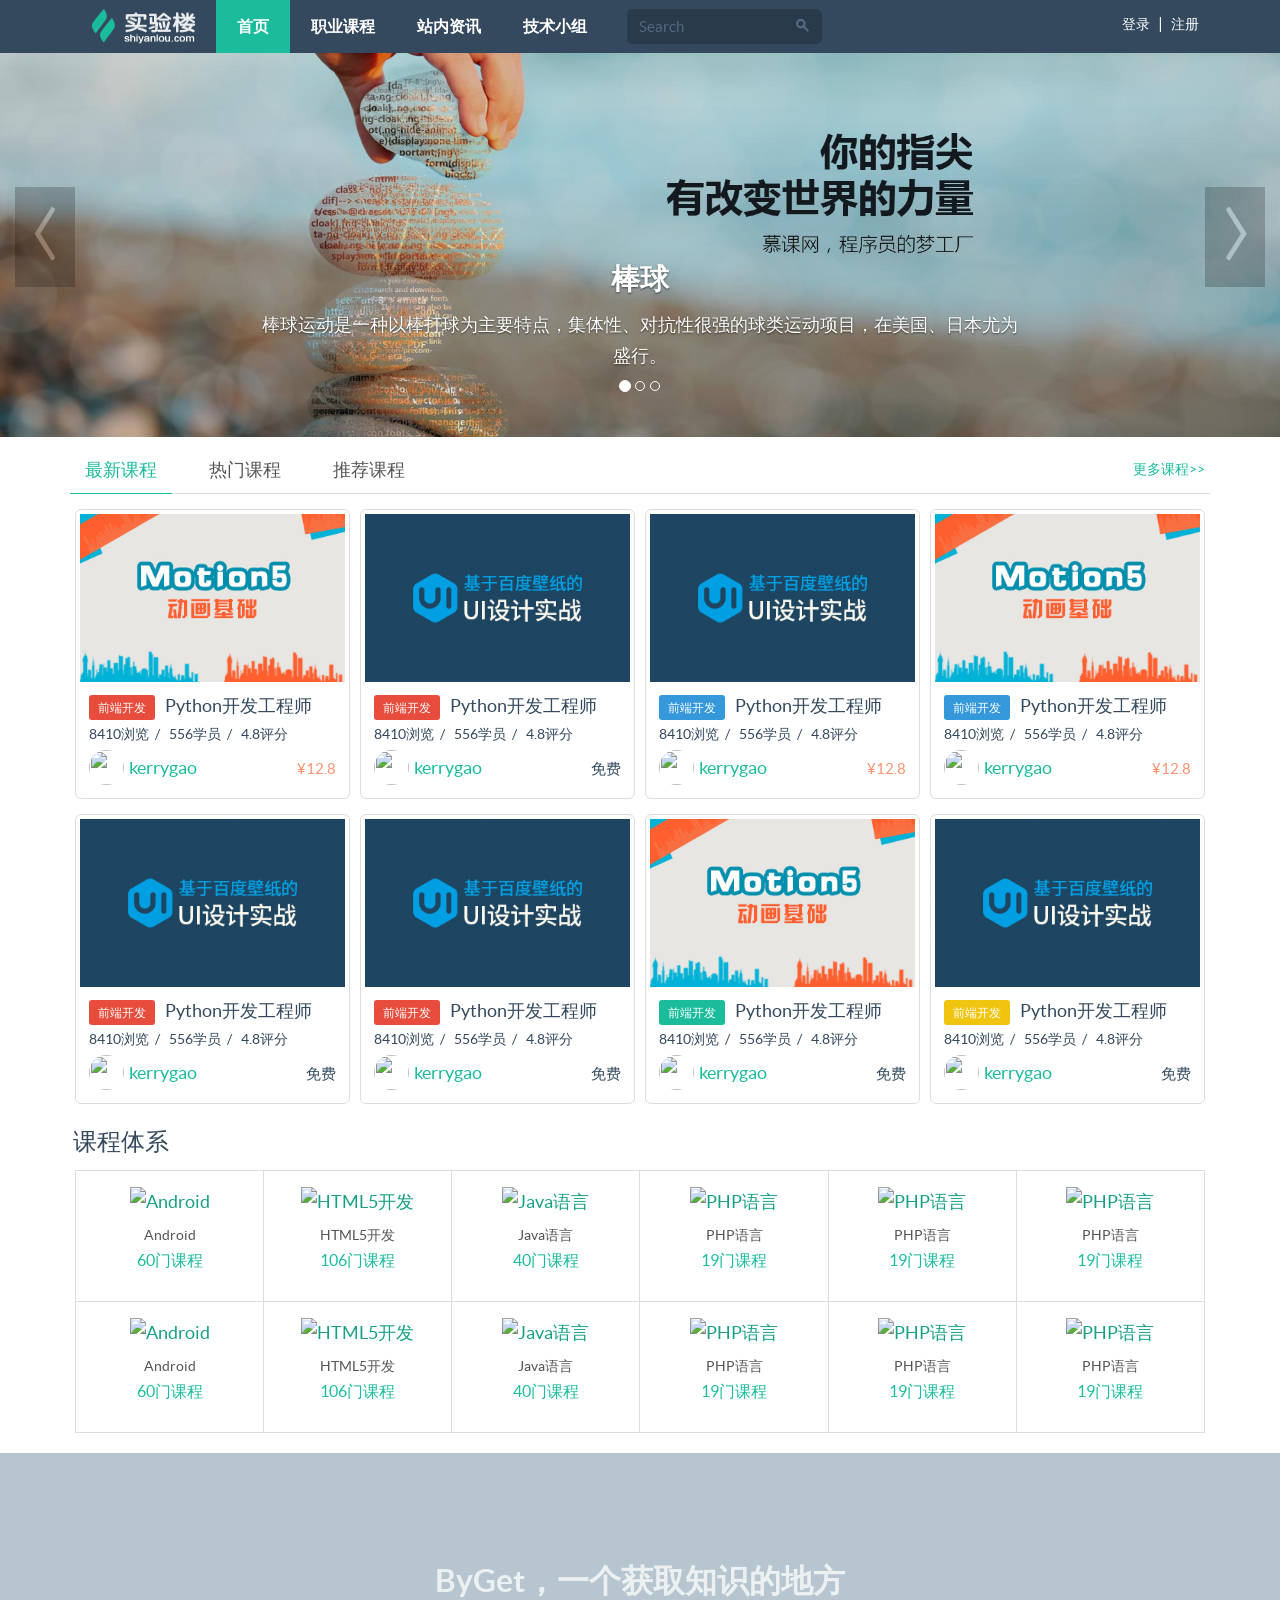
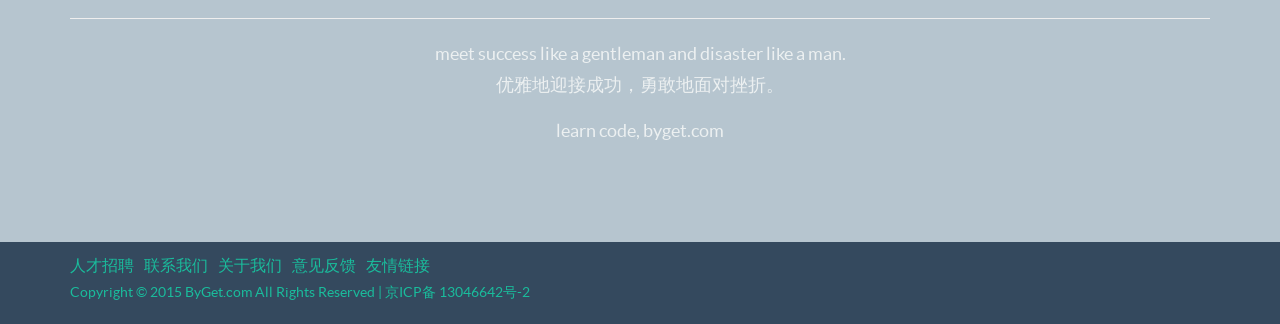
==== commit 1d5bba95: "up" ====
--- a/index.html
+++ b/index.html
@@ -117,7 +117,6 @@
    </div> 
   </div> 
   <div class="container"> 
-   <div class="row"> 
     <div class="course_tab"> 
      <ul class="nav nav-tabs"> 
       <li class="active"> <a href="#panel-1" data-toggle="tab">最新课程</a> </li> 
@@ -619,161 +618,159 @@
       </div> 
      </div> 
     </div> 
+
+  </div> 
+
+   <div class="container"> 
+    <h6 class="index-title">课程体系</h6> 
+    <div class="row row-system"> 
+     <div class="col-xs-12 col-sm-4 col-md-2 col-lg-2 col-system"> 
+      <a target="_blank" class="flipper" href="http://www.jikexueyuan.com/path/android/"> 
+       <div class="front"> 
+        <img width="52" alt="Android" src="http://wirrorcdn.jikexueyuan.com/picture/android.png" /> 
+        <span class="system-span">Android</span> 
+        <span class="system-course-span">60门课程</span> 
+       </div> 
+       <div class="back"> 
+        <strong class="learn-num">598370人已学习</strong> 
+        <button class="btn btn-primary btn-xs">立即学习</button> 
+       </div> </a> 
+     </div> 
+     <div class="col-xs-12 col-sm-4 col-md-2 col-lg-2 col-system"> 
+      <a target="_blank" class="flipper" href="http://www.jikexueyuan.com/path/html5/"> 
+       <div class="front"> 
+        <img width="52" alt="HTML5开发" src="http://wirrorcdn.jikexueyuan.com/picture/html.png" /> 
+        <span class="system-span">HTML5开发</span> 
+        <span class="system-course-span">106门课程</span> 
+       </div> 
+       <div class="back"> 
+        <strong class="learn-num">1650447人已学习</strong> 
+        <button class="btn btn-primary btn-xs">立即学习</button> 
+       </div> </a> 
+     </div> 
+     <div class="col-xs-12 col-sm-4 col-md-2 col-lg-2 col-system"> 
+      <a target="_blank" class="flipper" href="http://www.jikexueyuan.com/path/java/"> 
+       <div class="front"> 
+        <img width="52" alt="Java语言" src="http://wirrorcdn.jikexueyuan.com/picture/Java.png" /> 
+        <span class="system-span">Java语言</span> 
+        <span class="system-course-span">40门课程</span> 
+       </div> 
+       <div class="back"> 
+        <strong class="learn-num">630822人已学习</strong> 
+        <button class="btn btn-primary btn-xs">立即学习</button> 
+       </div> </a> 
+     </div> 
+     <div class="col-xs-12 col-sm-4 col-md-2 col-lg-2 col-system"> 
+      <a target="_blank" class="flipper" href="http://www.jikexueyuan.com/path/php/"> 
+       <div class="front"> 
+        <img width="52" alt="PHP语言" src="http://wirrorcdn.jikexueyuan.com/picture/php.png" /> 
+        <span class="system-span">PHP语言</span> 
+        <span class="system-course-span">19门课程</span> 
+       </div> 
+       <div class="back"> 
+        <strong class="learn-num">237282人已学习</strong> 
+        <button class="btn btn-primary btn-xs">立即学习</button> 
+       </div> </a> 
+     </div> 
+     <div class="col-xs-12 col-sm-4 col-md-2 col-lg-2 col-system"> 
+      <a target="_blank" class="flipper" href="http://www.jikexueyuan.com/path/php/"> 
+       <div class="front"> 
+        <img width="52" alt="PHP语言" src="http://wirrorcdn.jikexueyuan.com/picture/php.png" /> 
+        <span class="system-span">PHP语言</span> 
+        <span class="system-course-span">19门课程</span> 
+       </div> 
+       <div class="back"> 
+        <strong class="learn-num">237282人已学习</strong> 
+        <button class="btn btn-primary btn-xs">立即学习</button> 
+       </div> </a> 
+     </div> 
+     <div class="col-xs-12 col-sm-4 col-md-2 col-lg-2 col-system"> 
+      <a target="_blank" class="flipper" href="http://www.jikexueyuan.com/path/php/"> 
+       <div class="front"> 
+        <img width="52" alt="PHP语言" src="http://wirrorcdn.jikexueyuan.com/picture/php.png" /> 
+        <span class="system-span">PHP语言</span> 
+        <span class="system-course-span">19门课程</span> 
+       </div> 
+       <div class="back"> 
+        <strong class="learn-num">237282人已学习</strong> 
+        <button class="btn btn-primary btn-xs">立即学习</button> 
+       </div> </a> 
+     </div> 
+     <div class="col-xs-12 col-sm-4 col-md-2 col-lg-2 col-system"> 
+      <a target="_blank" class="flipper" href="http://www.jikexueyuan.com/path/android/"> 
+       <div class="front"> 
+        <img width="52" alt="Android" src="http://wirrorcdn.jikexueyuan.com/picture/android.png" /> 
+        <span class="system-span">Android</span> 
+        <span class="system-course-span">60门课程</span> 
+       </div> 
+       <div class="back"> 
+        <strong class="learn-num">598370人已学习</strong> 
+        <button class="btn btn-primary btn-xs">立即学习</button> 
+       </div> </a> 
+     </div> 
+     <div class="col-xs-12 col-sm-4 col-md-2 col-lg-2 col-system"> 
+      <a target="_blank" class="flipper" href="http://www.jikexueyuan.com/path/html5/"> 
+       <div class="front"> 
+        <img width="52" alt="HTML5开发" src="http://wirrorcdn.jikexueyuan.com/picture/html.png" /> 
+        <span class="system-span">HTML5开发</span> 
+        <span class="system-course-span">106门课程</span> 
+       </div> 
+       <div class="back"> 
+        <strong class="learn-num">1650447人已学习</strong> 
+        <button class="btn btn-primary btn-xs">立即学习</button> 
+       </div> </a> 
+     </div> 
+     <div class="col-xs-12 col-sm-4 col-md-2 col-lg-2 col-system"> 
+      <a target="_blank" class="flipper" href="http://www.jikexueyuan.com/path/java/"> 
+       <div class="front"> 
+        <img width="52" alt="Java语言" src="http://wirrorcdn.jikexueyuan.com/picture/Java.png" /> 
+        <span class="system-span">Java语言</span> 
+        <span class="system-course-span">40门课程</span> 
+       </div> 
+       <div class="back"> 
+        <strong class="learn-num">630822人已学习</strong> 
+        <button class="btn btn-primary btn-xs">立即学习</button> 
+       </div> </a> 
+     </div> 
+     <div class="col-xs-12 col-sm-4 col-md-2 col-lg-2 col-system"> 
+      <a target="_blank" class="flipper" href="http://www.jikexueyuan.com/path/php/"> 
+       <div class="front"> 
+        <img width="52" alt="PHP语言" src="http://wirrorcdn.jikexueyuan.com/picture/php.png" /> 
+        <span class="system-span">PHP语言</span> 
+        <span class="system-course-span">19门课程</span> 
+       </div> 
+       <div class="back"> 
+        <strong class="learn-num">237282人已学习</strong> 
+        <button class="btn btn-primary btn-xs">立即学习</button> 
+       </div> </a> 
+     </div> 
+     <div class="col-xs-12 col-sm-4 col-md-2 col-lg-2 col-system"> 
+      <a target="_blank" class="flipper" href="http://www.jikexueyuan.com/path/php/"> 
+       <div class="front"> 
+        <img width="52" alt="PHP语言" src="http://wirrorcdn.jikexueyuan.com/picture/php.png" /> 
+        <span class="system-span">PHP语言</span> 
+        <span class="system-course-span">19门课程</span> 
+       </div> 
+       <div class="back"> 
+        <strong class="learn-num">237282人已学习</strong> 
+        <button class="btn btn-primary btn-xs">立即学习</button> 
+       </div> </a> 
+     </div> 
+     <div class="col-xs-12 col-sm-4 col-md-2 col-lg-2 col-system"> 
+      <a target="_blank" class="flipper" href="http://www.jikexueyuan.com/path/php/"> 
+       <div class="front"> 
+        <img width="52" alt="PHP语言" src="http://wirrorcdn.jikexueyuan.com/picture/php.png" /> 
+        <span class="system-span">PHP语言</span> 
+        <span class="system-course-span">19门课程</span> 
+       </div> 
+       <div class="back"> 
+        <strong class="learn-num">237282人已学习</strong> 
+        <button class="btn btn-primary btn-xs">立即学习</button> 
+       </div> </a> 
+     </div> 
+    </div> 
    </div> 
-   <!-- /row --> 
-  </div> 
-  <div class="container-fluid "> 
-   <div class="container"> 
-    <h6>课程体系</h6> 
-    <h6> 
-     <div class="row row-system"> 
-      <div class="col-xs-12 col-sm-4 col-md-2 col-lg-2 col-system"> 
-       <a target="_blank" class="flipper" href="http://www.jikexueyuan.com/path/android/"> 
-        <div class="front"> 
-         <img width="52" alt="Android" src="http://wirrorcdn.jikexueyuan.com/picture/android.png" /> 
-         <span class="system-span">Android</span> 
-         <span class="system-course-span">60门课程</span> 
-        </div> 
-        <div class="back"> 
-         <strong class="learn-num">598370人已学习</strong> 
-         <button class="btn btn-primary btn-xs">立即学习</button> 
-        </div> </a> 
-      </div> 
-      <div class="col-xs-12 col-sm-4 col-md-2 col-lg-2 col-system"> 
-       <a target="_blank" class="flipper" href="http://www.jikexueyuan.com/path/html5/"> 
-        <div class="front"> 
-         <img width="52" alt="HTML5开发" src="http://wirrorcdn.jikexueyuan.com/picture/html.png" /> 
-         <span class="system-span">HTML5开发</span> 
-         <span class="system-course-span">106门课程</span> 
-        </div> 
-        <div class="back"> 
-         <strong class="learn-num">1650447人已学习</strong> 
-         <button class="btn btn-primary btn-xs">立即学习</button> 
-        </div> </a> 
-      </div> 
-      <div class="col-xs-12 col-sm-4 col-md-2 col-lg-2 col-system"> 
-       <a target="_blank" class="flipper" href="http://www.jikexueyuan.com/path/java/"> 
-        <div class="front"> 
-         <img width="52" alt="Java语言" src="http://wirrorcdn.jikexueyuan.com/picture/Java.png" /> 
-         <span class="system-span">Java语言</span> 
-         <span class="system-course-span">40门课程</span> 
-        </div> 
-        <div class="back"> 
-         <strong class="learn-num">630822人已学习</strong> 
-         <button class="btn btn-primary btn-xs">立即学习</button> 
-        </div> </a> 
-      </div> 
-      <div class="col-xs-12 col-sm-4 col-md-2 col-lg-2 col-system"> 
-       <a target="_blank" class="flipper" href="http://www.jikexueyuan.com/path/php/"> 
-        <div class="front"> 
-         <img width="52" alt="PHP语言" src="http://wirrorcdn.jikexueyuan.com/picture/php.png" /> 
-         <span class="system-span">PHP语言</span> 
-         <span class="system-course-span">19门课程</span> 
-        </div> 
-        <div class="back"> 
-         <strong class="learn-num">237282人已学习</strong> 
-         <button class="btn btn-primary btn-xs">立即学习</button> 
-        </div> </a> 
-      </div> 
-      <div class="col-xs-12 col-sm-4 col-md-2 col-lg-2 col-system"> 
-       <a target="_blank" class="flipper" href="http://www.jikexueyuan.com/path/php/"> 
-        <div class="front"> 
-         <img width="52" alt="PHP语言" src="http://wirrorcdn.jikexueyuan.com/picture/php.png" /> 
-         <span class="system-span">PHP语言</span> 
-         <span class="system-course-span">19门课程</span> 
-        </div> 
-        <div class="back"> 
-         <strong class="learn-num">237282人已学习</strong> 
-         <button class="btn btn-primary btn-xs">立即学习</button> 
-        </div> </a> 
-      </div> 
-      <div class="col-xs-12 col-sm-4 col-md-2 col-lg-2 col-system"> 
-       <a target="_blank" class="flipper" href="http://www.jikexueyuan.com/path/php/"> 
-        <div class="front"> 
-         <img width="52" alt="PHP语言" src="http://wirrorcdn.jikexueyuan.com/picture/php.png" /> 
-         <span class="system-span">PHP语言</span> 
-         <span class="system-course-span">19门课程</span> 
-        </div> 
-        <div class="back"> 
-         <strong class="learn-num">237282人已学习</strong> 
-         <button class="btn btn-primary btn-xs">立即学习</button> 
-        </div> </a> 
-      </div> 
-      <div class="col-xs-12 col-sm-4 col-md-2 col-lg-2 col-system"> 
-       <a target="_blank" class="flipper" href="http://www.jikexueyuan.com/path/android/"> 
-        <div class="front"> 
-         <img width="52" alt="Android" src="http://wirrorcdn.jikexueyuan.com/picture/android.png" /> 
-         <span class="system-span">Android</span> 
-         <span class="system-course-span">60门课程</span> 
-        </div> 
-        <div class="back"> 
-         <strong class="learn-num">598370人已学习</strong> 
-         <button class="btn btn-primary btn-xs">立即学习</button> 
-        </div> </a> 
-      </div> 
-      <div class="col-xs-12 col-sm-4 col-md-2 col-lg-2 col-system"> 
-       <a target="_blank" class="flipper" href="http://www.jikexueyuan.com/path/html5/"> 
-        <div class="front"> 
-         <img width="52" alt="HTML5开发" src="http://wirrorcdn.jikexueyuan.com/picture/html.png" /> 
-         <span class="system-span">HTML5开发</span> 
-         <span class="system-course-span">106门课程</span> 
-        </div> 
-        <div class="back"> 
-         <strong class="learn-num">1650447人已学习</strong> 
-         <button class="btn btn-primary btn-xs">立即学习</button> 
-        </div> </a> 
-      </div> 
-      <div class="col-xs-12 col-sm-4 col-md-2 col-lg-2 col-system"> 
-       <a target="_blank" class="flipper" href="http://www.jikexueyuan.com/path/java/"> 
-        <div class="front"> 
-         <img width="52" alt="Java语言" src="http://wirrorcdn.jikexueyuan.com/picture/Java.png" /> 
-         <span class="system-span">Java语言</span> 
-         <span class="system-course-span">40门课程</span> 
-        </div> 
-        <div class="back"> 
-         <strong class="learn-num">630822人已学习</strong> 
-         <button class="btn btn-primary btn-xs">立即学习</button> 
-        </div> </a> 
-      </div> 
-      <div class="col-xs-12 col-sm-4 col-md-2 col-lg-2 col-system"> 
-       <a target="_blank" class="flipper" href="http://www.jikexueyuan.com/path/php/"> 
-        <div class="front"> 
-         <img width="52" alt="PHP语言" src="http://wirrorcdn.jikexueyuan.com/picture/php.png" /> 
-         <span class="system-span">PHP语言</span> 
-         <span class="system-course-span">19门课程</span> 
-        </div> 
-        <div class="back"> 
-         <strong class="learn-num">237282人已学习</strong> 
-         <button class="btn btn-primary btn-xs">立即学习</button> 
-        </div> </a> 
-      </div> 
-      <div class="col-xs-12 col-sm-4 col-md-2 col-lg-2 col-system"> 
-       <a target="_blank" class="flipper" href="http://www.jikexueyuan.com/path/php/"> 
-        <div class="front"> 
-         <img width="52" alt="PHP语言" src="http://wirrorcdn.jikexueyuan.com/picture/php.png" /> 
-         <span class="system-span">PHP语言</span> 
-         <span class="system-course-span">19门课程</span> 
-        </div> 
-        <div class="back"> 
-         <strong class="learn-num">237282人已学习</strong> 
-         <button class="btn btn-primary btn-xs">立即学习</button> 
-        </div> </a> 
-      </div> 
-      <div class="col-xs-12 col-sm-4 col-md-2 col-lg-2 col-system"> 
-       <a target="_blank" class="flipper" href="http://www.jikexueyuan.com/path/php/"> 
-        <div class="front"> 
-         <img width="52" alt="PHP语言" src="http://wirrorcdn.jikexueyuan.com/picture/php.png" /> 
-         <span class="system-span">PHP语言</span> 
-         <span class="system-course-span">19门课程</span> 
-        </div> 
-        <div class="back"> 
-         <strong class="learn-num">237282人已学习</strong> 
-         <button class="btn btn-primary btn-xs">立即学习</button> 
-        </div> </a> 
-      </div> 
-     </div> </h6> 
-   </div> 
-  </div> 
+
   <div class="text-center" id="testimonials-section"> 
    <div class="container-fluid ourteam"> 
     <div class="container"> 
@@ -786,10 +783,10 @@
        <div class="owl-carousel owl-theme" id="testimonial"> 
         <div class="owl-wrapper-outer"> 
          <div class="owl-wrapper"> 
-          <div class="owl-item" style="width: 750px;"> 
+          <div class="owl-item"> 
            <div class="item"> 
             <p>meet success like a gentleman and disaster like a man. <br />优雅地迎接成功，勇敢地面对挫折。 </p> 
-            <p><strong>learn code, byget.com</strong></p> 
+            <p>learn code, byget.com</p> 
            </div> 
           </div> 
          </div> 
--- a/css/custom.css
+++ b/css/custom.css
@@ -220,7 +220,12 @@
 .row-system{
   border:1px solid #dddddd;
   border-left: none;
-   border-top: none;
+  border-top: none;
+  margin:0 5px 20px;
+
+}
+.index-title{
+  padding:0 3px;
 }
 .col-system{
   border:1px solid #dddddd;
@@ -294,7 +299,7 @@
 
 
 .system-span{
-  font-size: 16px;
+  font-size: 14px;
   color:#555555;
   display:block;
   margin-top: 5px;
@@ -304,7 +309,7 @@
   font-size: 16px;
   color:#1abc9c;
   display:block;
-  margin-top: 5px;
+  /*margin-top: 5px;*/
 }
 
 .system-bg{
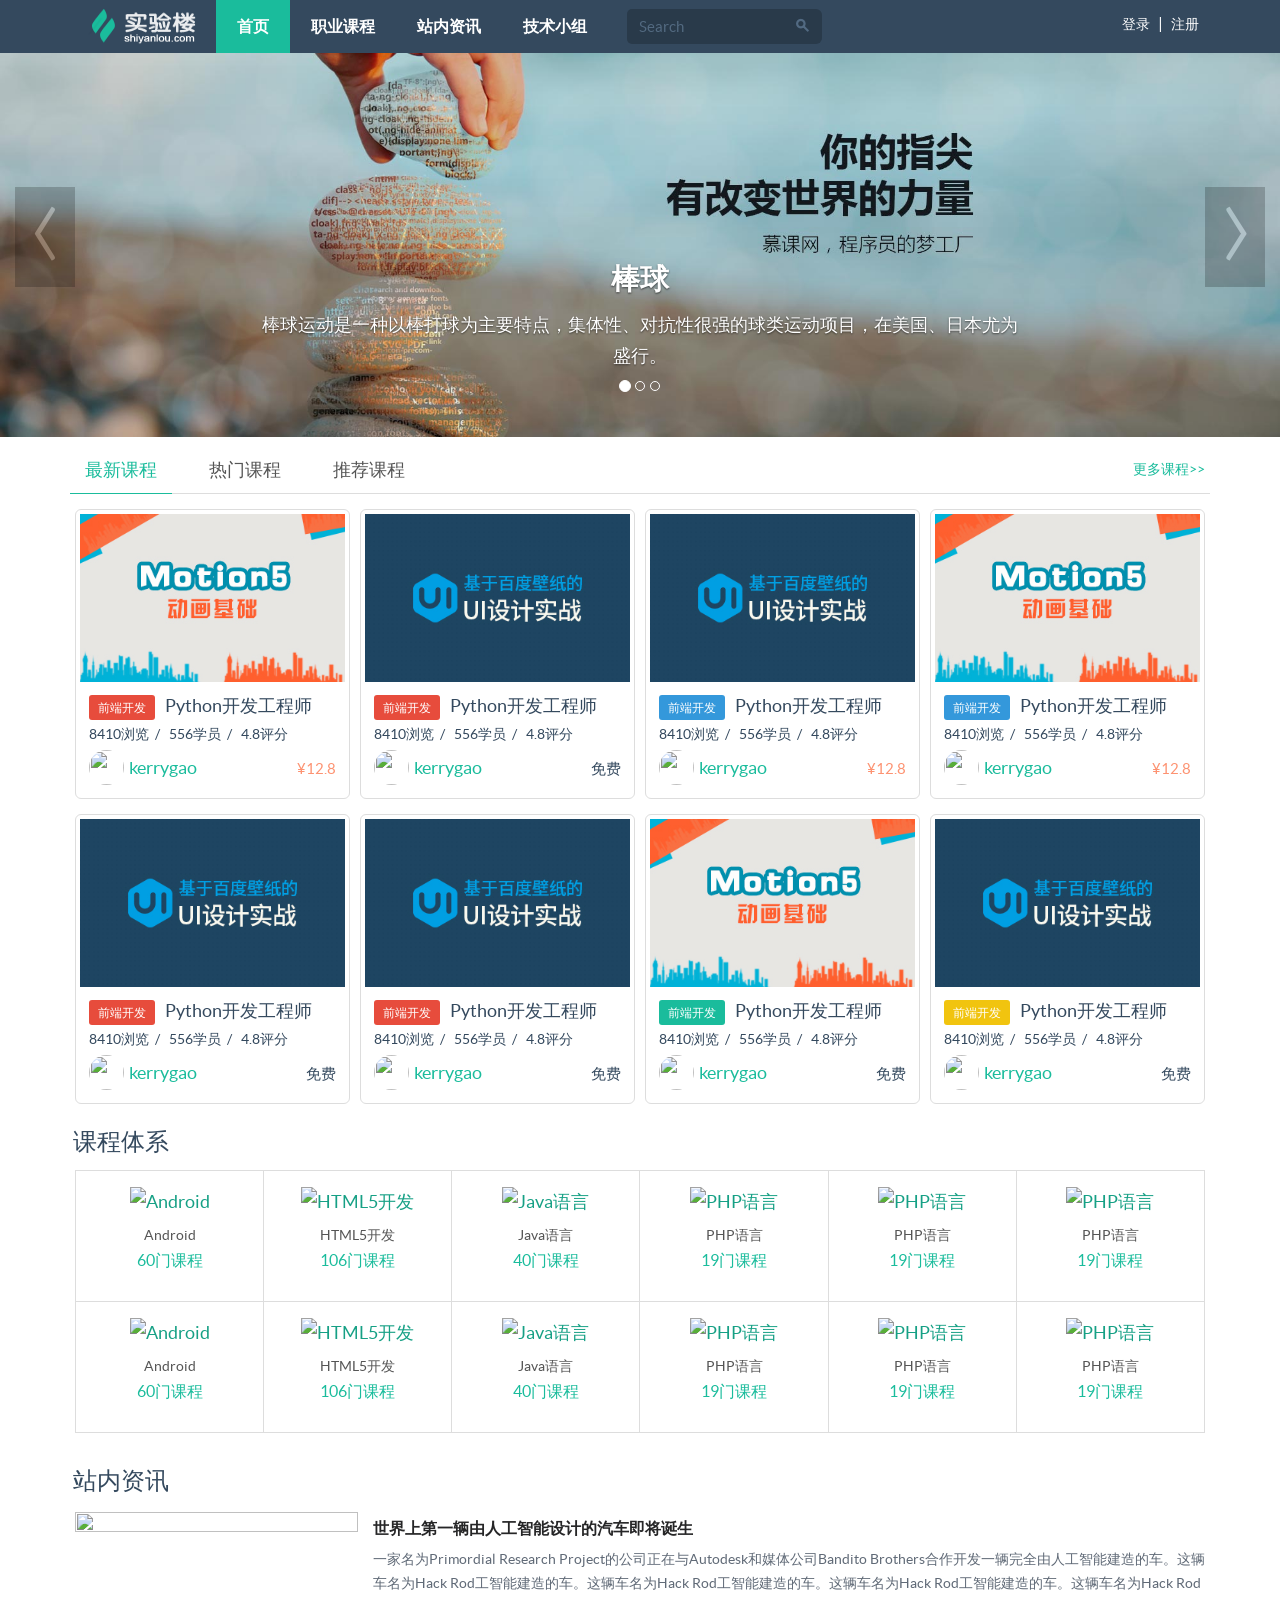
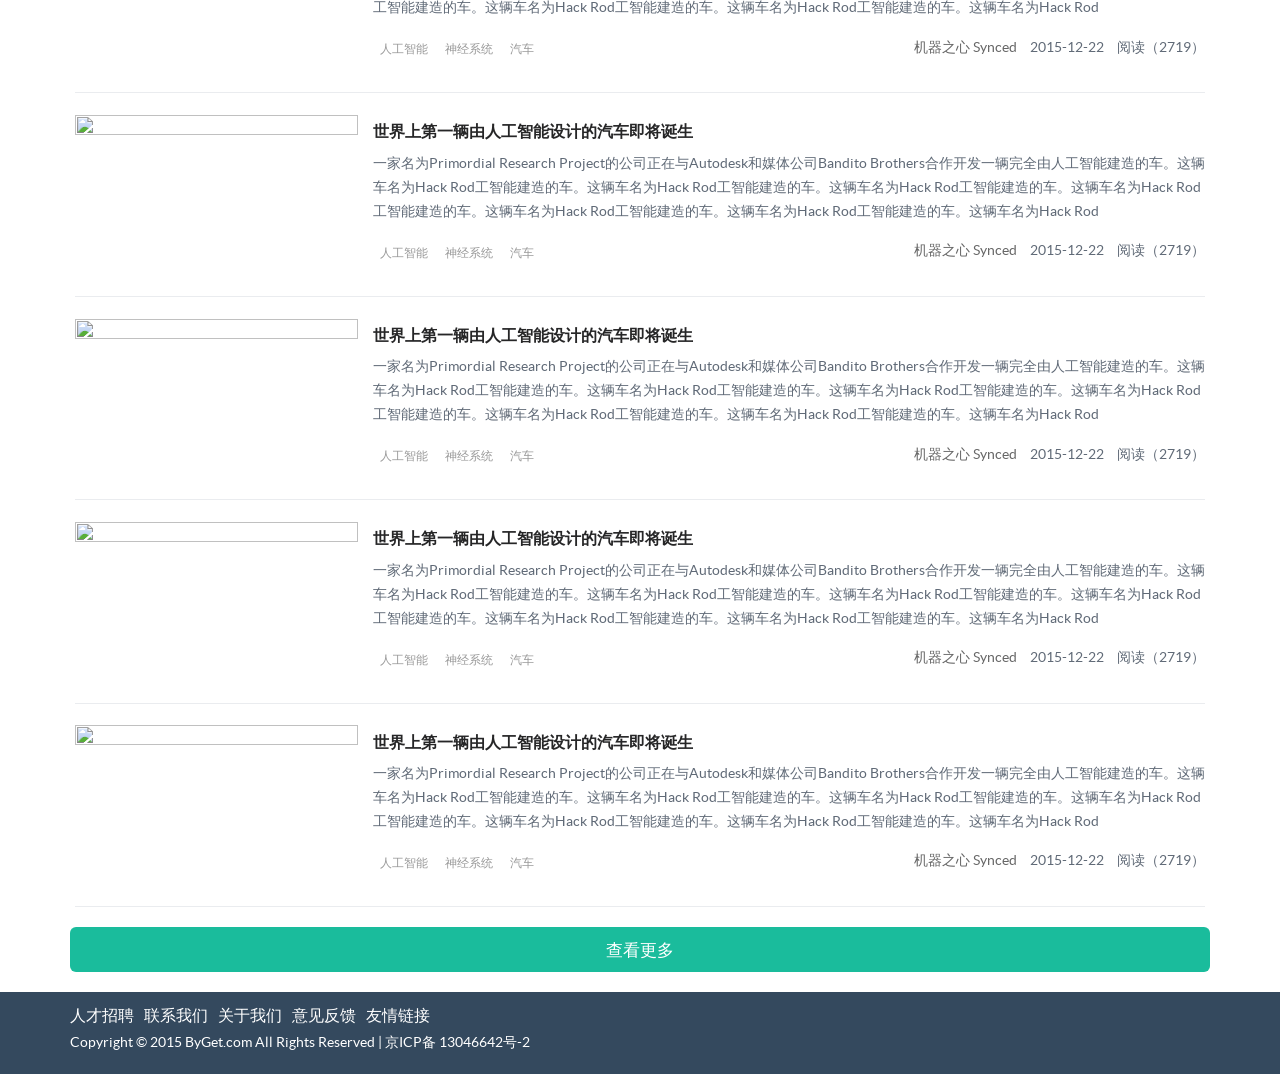
==== commit a1db62cf: "up" ====
--- a/index.html
+++ b/index.html
@@ -771,7 +771,142 @@
     </div> 
    </div> 
 
-  <div class="text-center" id="testimonials-section"> 
+   <div class="container">
+      <h6 class="index-title">站内资讯</h6> 
+          <div class="feeds-item row no-padding">
+                <div class="feeds-item-pic item-left col-md-3">
+                  <a target="_blank" href="http://synchuman.baijia.baidu.com/article/256639">
+                    <img src="http://www.bz55.com/uploads/allimg/150309/139-150309101A0.jpg"></a>
+                </div>
+                <div class="item-right col-md-9">
+                  <h3>
+                    <a target="_blank" href="http://synchuman.baijia.baidu.com/article/256639">世界上第一辆由人工智能设计的汽车即将诞生</a>
+                  </h3>
+                  <p class="feeds-item-text">一家名为Primordial Research Project的公司正在与Autodesk和媒体公司Bandito Brothers合作开发一辆完全由人工智能建造的车。这辆车名为Hack Rod工智能建造的车。这辆车名为Hack Rod工智能建造的车。这辆车名为Hack Rod工智能建造的车。这辆车名为Hack Rod工智能建造的车。这辆车名为Hack Rod工智能建造的车。这辆车名为Hack Rod工智能建造的车。这辆车名为Hack Rod</p>
+                  <div class="feeds-item-info">
+                    <p class="labels">
+                      <span class="label"><a target="_blank" href="http://baijia.baidu.com/?tn=listarticle&amp;labelid=10523" class="labelnm">人工智能</a></span>
+                      <span class="label"><a target="_blank" href="http://baijia.baidu.com/?tn=listarticle&amp;labelid=73737" class="labelnm">神经系统</a></span>
+                      <span class="label"><a target="_blank" href="http://baijia.baidu.com/?tn=listarticle&amp;labelid=10946" class="labelnm">汽车</a></span>
+
+                      <span class="visiter pull-right">
+                        <a target="_blank" class="feeds-item-author" href="http://synchuman.baijia.baidu.com/">机器之心 Synced</a>
+                        <span class="tm">2015-12-22</span>
+                        <span class="count">阅读（2719）</span>
+                      </span>
+                    </p>
+                  </div>
+              </div>
+          </div>
+
+          <div class="feeds-item row no-padding">
+                <div class="feeds-item-pic item-left col-md-3">
+                  <a target="_blank" href="http://synchuman.baijia.baidu.com/article/256639">
+                    <img src="http://www.bz55.com/uploads/allimg/150309/139-150309101A0.jpg"></a>
+                </div>
+                <div class="item-right col-md-9">
+                  <h3>
+                    <a target="_blank" href="http://synchuman.baijia.baidu.com/article/256639">世界上第一辆由人工智能设计的汽车即将诞生</a>
+                  </h3>
+                  <p class="feeds-item-text">一家名为Primordial Research Project的公司正在与Autodesk和媒体公司Bandito Brothers合作开发一辆完全由人工智能建造的车。这辆车名为Hack Rod工智能建造的车。这辆车名为Hack Rod工智能建造的车。这辆车名为Hack Rod工智能建造的车。这辆车名为Hack Rod工智能建造的车。这辆车名为Hack Rod工智能建造的车。这辆车名为Hack Rod工智能建造的车。这辆车名为Hack Rod</p>
+                  <div class="feeds-item-info">
+                    <p class="labels">
+                      <span class="label"><a target="_blank" href="http://baijia.baidu.com/?tn=listarticle&amp;labelid=10523" class="labelnm">人工智能</a></span>
+                      <span class="label"><a target="_blank" href="http://baijia.baidu.com/?tn=listarticle&amp;labelid=73737" class="labelnm">神经系统</a></span>
+                      <span class="label"><a target="_blank" href="http://baijia.baidu.com/?tn=listarticle&amp;labelid=10946" class="labelnm">汽车</a></span>
+
+                      <span class="visiter pull-right">
+                        <a target="_blank" class="feeds-item-author" href="http://synchuman.baijia.baidu.com/">机器之心 Synced</a>
+                        <span class="tm">2015-12-22</span>
+                        <span class="count">阅读（2719）</span>
+                      </span>
+                    </p>
+                  </div>
+              </div>
+          </div>
+          
+          <div class="feeds-item row no-padding">
+                <div class="feeds-item-pic item-left col-md-3">
+                  <a target="_blank" href="http://synchuman.baijia.baidu.com/article/256639">
+                    <img src="http://www.bz55.com/uploads/allimg/150309/139-150309101A0.jpg"></a>
+                </div>
+                <div class="item-right col-md-9">
+                  <h3>
+                    <a target="_blank" href="http://synchuman.baijia.baidu.com/article/256639">世界上第一辆由人工智能设计的汽车即将诞生</a>
+                  </h3>
+                  <p class="feeds-item-text">一家名为Primordial Research Project的公司正在与Autodesk和媒体公司Bandito Brothers合作开发一辆完全由人工智能建造的车。这辆车名为Hack Rod工智能建造的车。这辆车名为Hack Rod工智能建造的车。这辆车名为Hack Rod工智能建造的车。这辆车名为Hack Rod工智能建造的车。这辆车名为Hack Rod工智能建造的车。这辆车名为Hack Rod工智能建造的车。这辆车名为Hack Rod</p>
+                  <div class="feeds-item-info">
+                    <p class="labels">
+                      <span class="label"><a target="_blank" href="http://baijia.baidu.com/?tn=listarticle&amp;labelid=10523" class="labelnm">人工智能</a></span>
+                      <span class="label"><a target="_blank" href="http://baijia.baidu.com/?tn=listarticle&amp;labelid=73737" class="labelnm">神经系统</a></span>
+                      <span class="label"><a target="_blank" href="http://baijia.baidu.com/?tn=listarticle&amp;labelid=10946" class="labelnm">汽车</a></span>
+
+                      <span class="visiter pull-right">
+                        <a target="_blank" class="feeds-item-author" href="http://synchuman.baijia.baidu.com/">机器之心 Synced</a>
+                        <span class="tm">2015-12-22</span>
+                        <span class="count">阅读（2719）</span>
+                      </span>
+                    </p>
+                  </div>
+              </div>
+          </div>
+
+          <div class="feeds-item row no-padding">
+                <div class="feeds-item-pic item-left col-md-3">
+                  <a target="_blank" href="http://synchuman.baijia.baidu.com/article/256639">
+                    <img src="http://www.bz55.com/uploads/allimg/150309/139-150309101A0.jpg"></a>
+                </div>
+                <div class="item-right col-md-9">
+                  <h3>
+                    <a target="_blank" href="http://synchuman.baijia.baidu.com/article/256639">世界上第一辆由人工智能设计的汽车即将诞生</a>
+                  </h3>
+                  <p class="feeds-item-text">一家名为Primordial Research Project的公司正在与Autodesk和媒体公司Bandito Brothers合作开发一辆完全由人工智能建造的车。这辆车名为Hack Rod工智能建造的车。这辆车名为Hack Rod工智能建造的车。这辆车名为Hack Rod工智能建造的车。这辆车名为Hack Rod工智能建造的车。这辆车名为Hack Rod工智能建造的车。这辆车名为Hack Rod工智能建造的车。这辆车名为Hack Rod</p>
+                  <div class="feeds-item-info">
+                    <p class="labels">
+                      <span class="label"><a target="_blank" href="http://baijia.baidu.com/?tn=listarticle&amp;labelid=10523" class="labelnm">人工智能</a></span>
+                      <span class="label"><a target="_blank" href="http://baijia.baidu.com/?tn=listarticle&amp;labelid=73737" class="labelnm">神经系统</a></span>
+                      <span class="label"><a target="_blank" href="http://baijia.baidu.com/?tn=listarticle&amp;labelid=10946" class="labelnm">汽车</a></span>
+
+                      <span class="visiter pull-right">
+                        <a target="_blank" class="feeds-item-author" href="http://synchuman.baijia.baidu.com/">机器之心 Synced</a>
+                        <span class="tm">2015-12-22</span>
+                        <span class="count">阅读（2719）</span>
+                      </span>
+                    </p>
+                  </div>
+              </div>
+          </div>
+
+          <div class="feeds-item row no-padding">
+                <div class="feeds-item-pic item-left col-md-3">
+                  <a target="_blank" href="http://synchuman.baijia.baidu.com/article/256639">
+                    <img src="http://www.bz55.com/uploads/allimg/150309/139-150309101A0.jpg"></a>
+                </div>
+                <div class="item-right col-md-9">
+                  <h3>
+                    <a target="_blank" href="http://synchuman.baijia.baidu.com/article/256639">世界上第一辆由人工智能设计的汽车即将诞生</a>
+                  </h3>
+                  <p class="feeds-item-text">一家名为Primordial Research Project的公司正在与Autodesk和媒体公司Bandito Brothers合作开发一辆完全由人工智能建造的车。这辆车名为Hack Rod工智能建造的车。这辆车名为Hack Rod工智能建造的车。这辆车名为Hack Rod工智能建造的车。这辆车名为Hack Rod工智能建造的车。这辆车名为Hack Rod工智能建造的车。这辆车名为Hack Rod工智能建造的车。这辆车名为Hack Rod</p>
+                  <div class="feeds-item-info">
+                    <p class="labels">
+                      <span class="label"><a target="_blank" href="http://baijia.baidu.com/?tn=listarticle&amp;labelid=10523" class="labelnm">人工智能</a></span>
+                      <span class="label"><a target="_blank" href="http://baijia.baidu.com/?tn=listarticle&amp;labelid=73737" class="labelnm">神经系统</a></span>
+                      <span class="label"><a target="_blank" href="http://baijia.baidu.com/?tn=listarticle&amp;labelid=10946" class="labelnm">汽车</a></span>
+
+                      <span class="visiter pull-right">
+                        <a target="_blank" class="feeds-item-author" href="http://synchuman.baijia.baidu.com/">机器之心 Synced</a>
+                        <span class="tm">2015-12-22</span>
+                        <span class="count">阅读（2719）</span>
+                      </span>
+                    </p>
+                  </div>
+              </div>
+          </div>
+
+          <button class="btn btn-primary btn-lg btn-block" type="button">查看更多</button>
+      </div>
+
+<!--   <div class="text-center" id="testimonials-section"> 
    <div class="container-fluid ourteam"> 
     <div class="container"> 
      <div class="section-title center"> 
@@ -796,7 +931,9 @@
      </div> 
     </div> 
    </div> 
-  </div> 
+  </div> -->
+
+
   <div class="footer"> 
    <div class="container"> 
     <div class="row"> 
--- a/css/custom.css
+++ b/css/custom.css
@@ -336,6 +336,7 @@
   background:#34495e;
   padding-top: 10px;
   padding-bottom: 20px;
+  margin-top: 20px;
 }
 .footer_link ul {
   margin:0px;
@@ -349,35 +350,110 @@
   font-size: 16px;
 }
 .footer_link li a{
-  color:#1abc9c;
+  color:#ffffff;
 }
 .footer_link li a:hover{
-  color:#16a085;
+  color:#1abc9c;
 }
 .footer_link p{
   padding:0px;
   margin:0px;
   font-size: 14px;
-  color:#1abc9c;
+  color:#ffffff;
   display:block;
+}
+
+.feeds-item-pic{
+padding-left: 20px;
+}
+.feeds-item-pic.item-left img{
+  width:100%;
+  height:100%;
+}
+
+.feeds-item-pic.item-left a{
+  display:block;
+}
+
+
+.item-right h3{
+  margin:10px 0 10px;
+  font-size: 16px;
+}
+
+.item-right .feeds-item-text{
+  font-size: 14px;
+}
+
+.feeds-item h3 a{
+  color:#262627;
+}
+.feeds-item p{
+  color:#606a77;
+  font-size: 16px;
+}
+
+.feeds-item-info .label{
+  font-weight: normal;
+}
+.feeds-item-info .label a{
+  color:#999;
+  font-size: 12px;
+}
+
+.feeds-item {
+  /*padding:10px 5px;*/
+  border-bottom: 1px solid #eaecef;
+  padding-bottom: 15px;
+  margin-bottom: 15px;
+  margin:0 5px 20px;
+}
+
+.feeds-item.row div{
+  padding:0px;
+}
+
+.feeds-item.row .item-right{
+  padding-left: 15px;
+}
+
+.visiter{
+  font-size: 14px;
+}
+
+.visiter a{
+  color:#666;
+}
+
+.visiter .feeds-item-author,.visiter .tm,.visiter .count{
+  margin-left: 10px;
 }
 /* Custom, iPhone Retina*/
   @media only screen and (max-width : 320px) {
   .carousel-control {
   display:none;
-}
+  }
+  .feeds-item.row .item-right{
+    padding-left:0px;
+  }
 }
 /* Extra Small Devices, Phones*/
   @media only screen and (max-width : 480px) {
   .carousel-control {
   display:none;
 }
+  .feeds-item.row .item-right{
+    padding-left:0px;
+  }
 }
 /* Small Devices, Tablets*/
   @media only screen and (max-width : 768px) {
   .carousel-control {
   display:none;
 }
+  .feeds-item.row .item-right{
+    padding-left:0px;
+  }
 }
 /* Medium Devices, Desktops*/
   @media only screen and (max-width : 992px) {
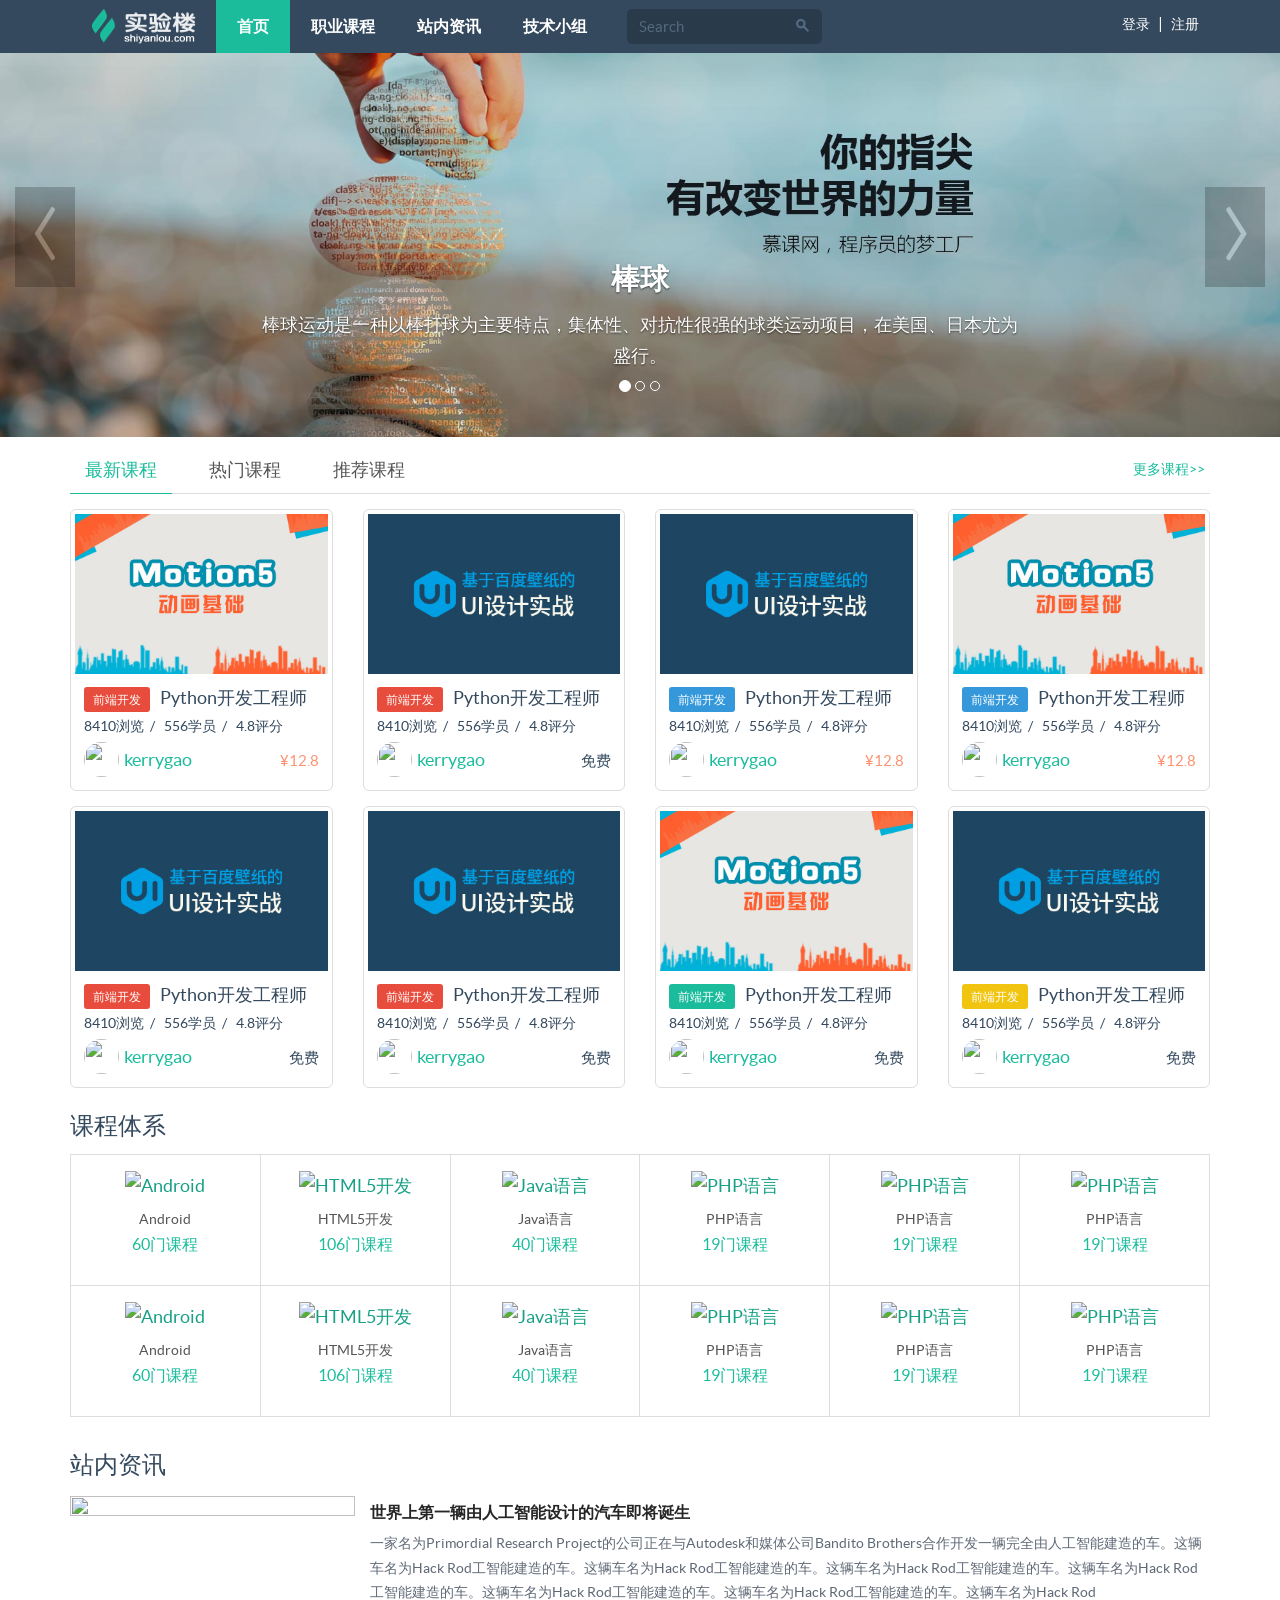
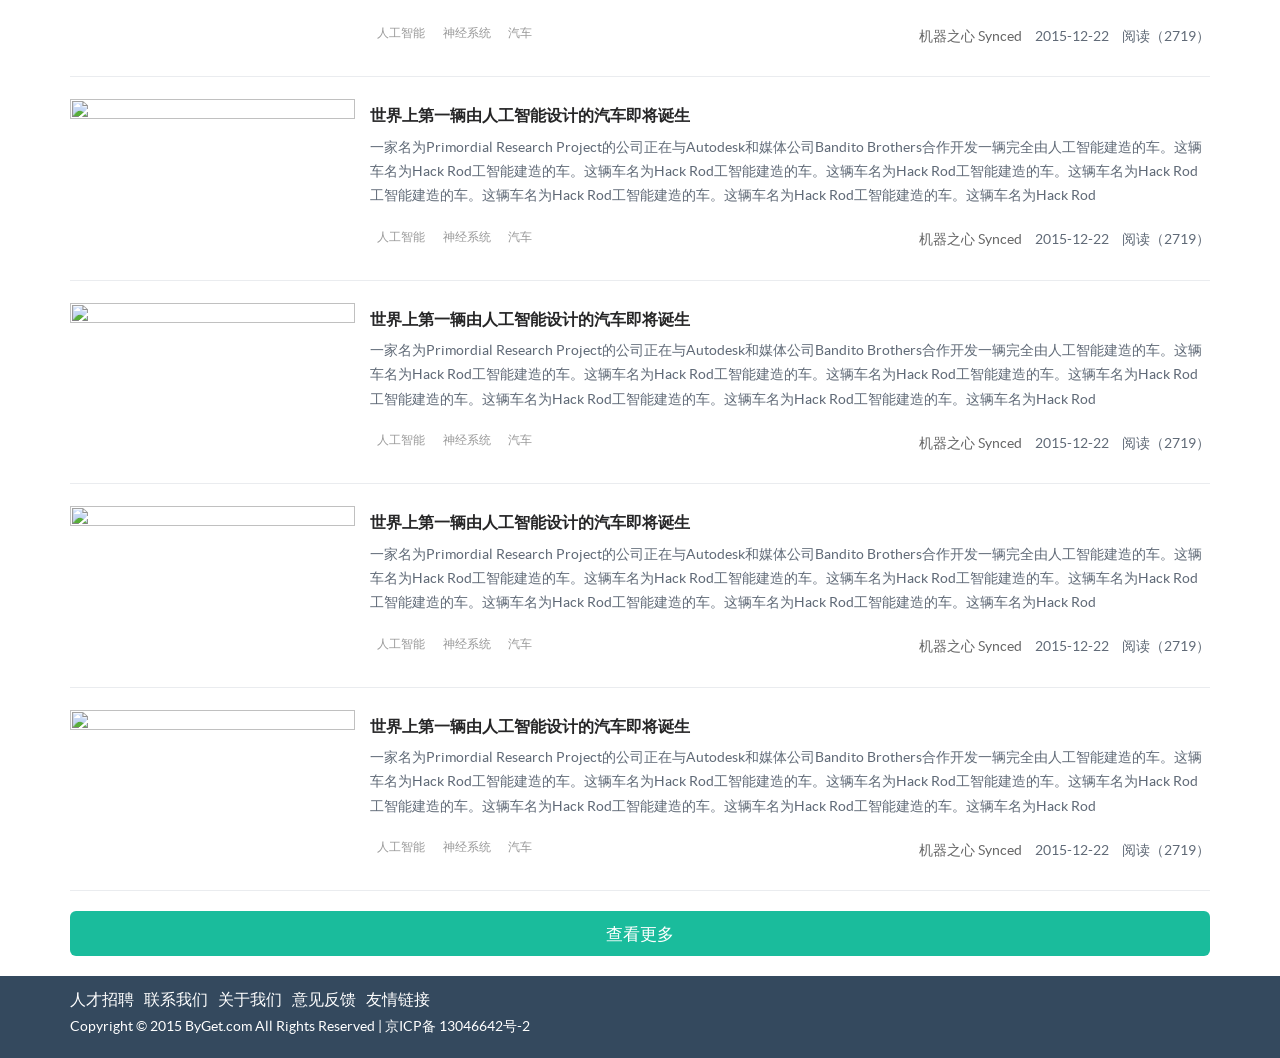
==== commit d01f2a02: "c" ====
--- a/index.html
+++ b/index.html
@@ -44,7 +44,7 @@
       </div> 
      </div> 
      <!--登录状态下--> 
-     <!-- <ul class="nav navbar-nav navbar-right">
+<!--      <ul class="nav navbar-nav navbar-right">
         <li class="dropdown">
           <a href="#" class="dropdown-toggle" data-toggle="dropdown">
             <span class="default_small" href="#">
@@ -68,12 +68,14 @@
             </li>
           </ul>
         </li>
-      </ul>
-      --> 
+      </ul> -->
+      
+      
      <div class="navbar-right navbar-login-reg"> 
-      <a href="#">登录</a> | 
-      <a href="#">注册</a> 
-     </div> 
+      <a id="login">登录</a> | 
+      <a id="regsiter">注册</a> 
+     </div>
+
     </div> 
    </div> 
   </div> 
@@ -124,9 +126,9 @@
       <li> <a href="#panel-3" data-toggle="tab">推荐课程</a> </li> 
       <a class="more-course" href="#">更多课程&gt;&gt;</a> 
      </ul> 
-     <div class="tab-content"> 
+     <div class="tab-content row"> 
       <div class="tab-pane active" id="panel-1"> 
-       <div class="col-xs-12 col-sm-4 col-md-3 col-lg-3 course-list-padding"> 
+       <div class="col-xs-12 col-sm-4 col-md-3 col-lg-3"> 
         <div class="thumbnail course-thumbnail"> 
          <div class="course-img-div"> 
           <img alt="300x200" src="img/course.jpg" /> 
@@ -151,27 +153,27 @@
          </div> 
         </div> 
        </div> 
-       <div class="col-xs-12 col-sm-4 col-md-3 col-lg-3 course-list-padding"> 
-        <div class="thumbnail course-thumbnail"> 
-         <img alt="300x200" src="img/course1.jpg" /> 
-         <div class="caption"> 
-          <p><span class="btn btn-danger btn-xs category-span">前端开发</span>Python开发工程师</p> 
-          <div class="metas"> 
-           <span>8410浏览</span>&nbsp;&nbsp;/&nbsp;&nbsp; 
-           <span>556学员</span>&nbsp;&nbsp;/&nbsp;&nbsp; 
-           <span>4.8评分</span> 
-          </div> 
-          <div class="metas-teacher"> 
-           <a href="/u/1276244/" class="js-user-card"> <img class="avatar-ss" src="http://f1.howzhi.com/avatar/2012/06-11/1205299ad8fb483805.jpg" /> </a> 
-           <a href="/u/1276244/" class="link-light ">kerrygao</a> 
-           <div class="pull-right"> 
-            <small>免费</small> 
-           </div> 
-          </div> 
-         </div> 
-        </div> 
-       </div> 
-       <div class="col-xs-12 col-sm-4 col-md-3 col-lg-3 course-list-padding"> 
+       <div class="col-xs-12 col-sm-4 col-md-3 col-lg-3"> 
+        <div class="thumbnail course-thumbnail"> 
+         <img alt="300x200" src="img/course1.jpg" /> 
+         <div class="caption"> 
+          <p><span class="btn btn-danger btn-xs category-span">前端开发</span>Python开发工程师</p> 
+          <div class="metas"> 
+           <span>8410浏览</span>&nbsp;&nbsp;/&nbsp;&nbsp; 
+           <span>556学员</span>&nbsp;&nbsp;/&nbsp;&nbsp; 
+           <span>4.8评分</span> 
+          </div> 
+          <div class="metas-teacher"> 
+           <a href="/u/1276244/" class="js-user-card"> <img class="avatar-ss" src="http://f1.howzhi.com/avatar/2012/06-11/1205299ad8fb483805.jpg" /> </a> 
+           <a href="/u/1276244/" class="link-light ">kerrygao</a> 
+           <div class="pull-right"> 
+            <small>免费</small> 
+           </div> 
+          </div> 
+         </div> 
+        </div> 
+       </div> 
+       <div class="col-xs-12 col-sm-4 col-md-3 col-lg-3"> 
         <div class="thumbnail course-thumbnail"> 
          <img alt="300x200" src="img/course1.jpg" /> 
          <div class="caption"> 
@@ -191,7 +193,7 @@
          </div> 
         </div> 
        </div> 
-       <div class="col-xs-12 col-sm-4 col-md-3 col-lg-3 course-list-padding"> 
+       <div class="col-xs-12 col-sm-4 col-md-3 col-lg-3"> 
         <div class="thumbnail course-thumbnail"> 
          <img alt="300x200" src="img/course.jpg" /> 
          <div class="caption"> 
@@ -211,47 +213,47 @@
          </div> 
         </div> 
        </div> 
-       <div class="col-xs-12 col-sm-4 col-md-3 col-lg-3 course-list-padding"> 
-        <div class="thumbnail course-thumbnail"> 
-         <img alt="300x200" src="img/course1.jpg" /> 
-         <div class="caption"> 
-          <p><span class="btn btn-danger btn-xs category-span">前端开发</span>Python开发工程师</p> 
-          <div class="metas"> 
-           <span>8410浏览</span>&nbsp;&nbsp;/&nbsp;&nbsp; 
-           <span>556学员</span>&nbsp;&nbsp;/&nbsp;&nbsp; 
-           <span>4.8评分</span> 
-          </div> 
-          <div class="metas-teacher"> 
-           <a href="/u/1276244/" class="js-user-card"> <img class="avatar-ss" src="http://f1.howzhi.com/avatar/2012/06-11/1205299ad8fb483805.jpg" /> </a> 
-           <a href="/u/1276244/" class="link-light ">kerrygao</a> 
-           <div class="pull-right"> 
-            <small>免费</small> 
-           </div> 
-          </div> 
-         </div> 
-        </div> 
-       </div> 
-       <div class="col-xs-12 col-sm-4 col-md-3 col-lg-3 course-list-padding"> 
-        <div class="thumbnail course-thumbnail"> 
-         <img alt="300x200" src="img/course1.jpg" /> 
-         <div class="caption"> 
-          <p><span class="btn btn-danger btn-xs category-span">前端开发</span>Python开发工程师</p> 
-          <div class="metas"> 
-           <span>8410浏览</span>&nbsp;&nbsp;/&nbsp;&nbsp; 
-           <span>556学员</span>&nbsp;&nbsp;/&nbsp;&nbsp; 
-           <span>4.8评分</span> 
-          </div> 
-          <div class="metas-teacher"> 
-           <a href="/u/1276244/" class="js-user-card"> <img class="avatar-ss" src="http://f1.howzhi.com/avatar/2012/06-11/1205299ad8fb483805.jpg" /> </a> 
-           <a href="/u/1276244/" class="link-light ">kerrygao</a> 
-           <div class="pull-right"> 
-            <small>免费</small> 
-           </div> 
-          </div> 
-         </div> 
-        </div> 
-       </div> 
-       <div class="col-xs-12 col-sm-4 col-md-3 col-lg-3 course-list-padding"> 
+       <div class="col-xs-12 col-sm-4 col-md-3 col-lg-3"> 
+        <div class="thumbnail course-thumbnail"> 
+         <img alt="300x200" src="img/course1.jpg" /> 
+         <div class="caption"> 
+          <p><span class="btn btn-danger btn-xs category-span">前端开发</span>Python开发工程师</p> 
+          <div class="metas"> 
+           <span>8410浏览</span>&nbsp;&nbsp;/&nbsp;&nbsp; 
+           <span>556学员</span>&nbsp;&nbsp;/&nbsp;&nbsp; 
+           <span>4.8评分</span> 
+          </div> 
+          <div class="metas-teacher"> 
+           <a href="/u/1276244/" class="js-user-card"> <img class="avatar-ss" src="http://f1.howzhi.com/avatar/2012/06-11/1205299ad8fb483805.jpg" /> </a> 
+           <a href="/u/1276244/" class="link-light ">kerrygao</a> 
+           <div class="pull-right"> 
+            <small>免费</small> 
+           </div> 
+          </div> 
+         </div> 
+        </div> 
+       </div> 
+       <div class="col-xs-12 col-sm-4 col-md-3 col-lg-3"> 
+        <div class="thumbnail course-thumbnail"> 
+         <img alt="300x200" src="img/course1.jpg" /> 
+         <div class="caption"> 
+          <p><span class="btn btn-danger btn-xs category-span">前端开发</span>Python开发工程师</p> 
+          <div class="metas"> 
+           <span>8410浏览</span>&nbsp;&nbsp;/&nbsp;&nbsp; 
+           <span>556学员</span>&nbsp;&nbsp;/&nbsp;&nbsp; 
+           <span>4.8评分</span> 
+          </div> 
+          <div class="metas-teacher"> 
+           <a href="/u/1276244/" class="js-user-card"> <img class="avatar-ss" src="http://f1.howzhi.com/avatar/2012/06-11/1205299ad8fb483805.jpg" /> </a> 
+           <a href="/u/1276244/" class="link-light ">kerrygao</a> 
+           <div class="pull-right"> 
+            <small>免费</small> 
+           </div> 
+          </div> 
+         </div> 
+        </div> 
+       </div> 
+       <div class="col-xs-12 col-sm-4 col-md-3 col-lg-3"> 
         <div class="thumbnail course-thumbnail"> 
          <img alt="300x200" src="img/course.jpg" /> 
          <div class="caption"> 
@@ -271,7 +273,7 @@
          </div> 
         </div> 
        </div> 
-       <div class="col-xs-12 col-sm-4 col-md-3 col-lg-3 course-list-padding"> 
+       <div class="col-xs-12 col-sm-4 col-md-3 col-lg-3"> 
         <div class="thumbnail course-thumbnail"> 
          <img alt="300x200" src="img/course1.jpg" /> 
          <div class="caption"> 
@@ -293,7 +295,7 @@
        </div> 
       </div> 
       <div class="tab-pane" id="panel-2"> 
-       <div class="col-xs-12 col-sm-4 col-md-3 col-lg-3 course-list-padding"> 
+       <div class="col-xs-12 col-sm-4 col-md-3 col-lg-3"> 
         <div class="thumbnail course-thumbnail"> 
          <img alt="300x200" src="img/course1.jpg" /> 
          <div class="caption"> 
@@ -313,7 +315,7 @@
          </div> 
         </div> 
        </div> 
-       <div class="col-xs-12 col-sm-4 col-md-3 col-lg-3 course-list-padding"> 
+       <div class="col-xs-12 col-sm-4 col-md-3 col-lg-3"> 
         <div class="thumbnail course-thumbnail"> 
          <img alt="300x200" src="img/course1.jpg" /> 
          <div class="caption"> 
@@ -333,27 +335,27 @@
          </div> 
         </div> 
        </div> 
-       <div class="col-xs-12 col-sm-4 col-md-3 col-lg-3 course-list-padding"> 
-        <div class="thumbnail course-thumbnail"> 
-         <img alt="300x200" src="img/course1.jpg" /> 
-         <div class="caption"> 
-          <p><span class="btn btn-danger btn-xs category-span">前端开发</span>Python开发工程师</p> 
-          <div class="metas"> 
-           <span>8410浏览</span>&nbsp;&nbsp;/&nbsp;&nbsp; 
-           <span>556学员</span>&nbsp;&nbsp;/&nbsp;&nbsp; 
-           <span>4.8评分</span> 
-          </div> 
-          <div class="metas-teacher"> 
-           <a href="/u/1276244/" class="js-user-card"> <img class="avatar-ss" src="http://f1.howzhi.com/avatar/2012/06-11/1205299ad8fb483805.jpg" /> </a> 
-           <a href="/u/1276244/" class="link-light ">kerrygao</a> 
-           <div class="pull-right"> 
-            <small>免费</small> 
-           </div> 
-          </div> 
-         </div> 
-        </div> 
-       </div> 
-       <div class="col-xs-12 col-sm-4 col-md-3 col-lg-3 course-list-padding"> 
+       <div class="col-xs-12 col-sm-4 col-md-3 col-lg-3"> 
+        <div class="thumbnail course-thumbnail"> 
+         <img alt="300x200" src="img/course1.jpg" /> 
+         <div class="caption"> 
+          <p><span class="btn btn-danger btn-xs category-span">前端开发</span>Python开发工程师</p> 
+          <div class="metas"> 
+           <span>8410浏览</span>&nbsp;&nbsp;/&nbsp;&nbsp; 
+           <span>556学员</span>&nbsp;&nbsp;/&nbsp;&nbsp; 
+           <span>4.8评分</span> 
+          </div> 
+          <div class="metas-teacher"> 
+           <a href="/u/1276244/" class="js-user-card"> <img class="avatar-ss" src="http://f1.howzhi.com/avatar/2012/06-11/1205299ad8fb483805.jpg" /> </a> 
+           <a href="/u/1276244/" class="link-light ">kerrygao</a> 
+           <div class="pull-right"> 
+            <small>免费</small> 
+           </div> 
+          </div> 
+         </div> 
+        </div> 
+       </div> 
+       <div class="col-xs-12 col-sm-4 col-md-3 col-lg-3"> 
         <div class="thumbnail course-thumbnail"> 
          <img alt="300x200" src="img/course.jpg" /> 
          <div class="caption"> 
@@ -373,67 +375,67 @@
          </div> 
         </div> 
        </div> 
-       <div class="col-xs-12 col-sm-4 col-md-3 col-lg-3 course-list-padding"> 
-        <div class="thumbnail course-thumbnail"> 
-         <img alt="300x200" src="img/course1.jpg" /> 
-         <div class="caption"> 
-          <p><span class="btn btn-danger btn-xs category-span">前端开发</span>Python开发工程师</p> 
-          <div class="metas"> 
-           <span>8410浏览</span>&nbsp;&nbsp;/&nbsp;&nbsp; 
-           <span>556学员</span>&nbsp;&nbsp;/&nbsp;&nbsp; 
-           <span>4.8评分</span> 
-          </div> 
-          <div class="metas-teacher"> 
-           <a href="/u/1276244/" class="js-user-card"> <img class="avatar-ss" src="http://f1.howzhi.com/avatar/2012/06-11/1205299ad8fb483805.jpg" /> </a> 
-           <a href="/u/1276244/" class="link-light ">kerrygao</a> 
-           <div class="pull-right"> 
-            <small>免费</small> 
-           </div> 
-          </div> 
-         </div> 
-        </div> 
-       </div> 
-       <div class="col-xs-12 col-sm-4 col-md-3 col-lg-3 course-list-padding"> 
-        <div class="thumbnail course-thumbnail"> 
-         <img alt="300x200" src="img/course1.jpg" /> 
-         <div class="caption"> 
-          <p><span class="btn btn-danger btn-xs category-span">前端开发</span>Python开发工程师</p> 
-          <div class="metas"> 
-           <span>8410浏览</span>&nbsp;&nbsp;/&nbsp;&nbsp; 
-           <span>556学员</span>&nbsp;&nbsp;/&nbsp;&nbsp; 
-           <span>4.8评分</span> 
-          </div> 
-          <div class="metas-teacher"> 
-           <a href="/u/1276244/" class="js-user-card"> <img class="avatar-ss" src="http://f1.howzhi.com/avatar/2012/06-11/1205299ad8fb483805.jpg" /> </a> 
-           <a href="/u/1276244/" class="link-light ">kerrygao</a> 
-           <div class="pull-right"> 
-            <small>免费</small> 
-           </div> 
-          </div> 
-         </div> 
-        </div> 
-       </div> 
-       <div class="col-xs-12 col-sm-4 col-md-3 col-lg-3 course-list-padding"> 
-        <div class="thumbnail course-thumbnail"> 
-         <img alt="300x200" src="img/course1.jpg" /> 
-         <div class="caption"> 
-          <p><span class="btn btn-danger btn-xs category-span">前端开发</span>Python开发工程师</p> 
-          <div class="metas"> 
-           <span>8410浏览</span>&nbsp;&nbsp;/&nbsp;&nbsp; 
-           <span>556学员</span>&nbsp;&nbsp;/&nbsp;&nbsp; 
-           <span>4.8评分</span> 
-          </div> 
-          <div class="metas-teacher"> 
-           <a href="/u/1276244/" class="js-user-card"> <img class="avatar-ss" src="http://f1.howzhi.com/avatar/2012/06-11/1205299ad8fb483805.jpg" /> </a> 
-           <a href="/u/1276244/" class="link-light ">kerrygao</a> 
-           <div class="pull-right"> 
-            <small>免费</small> 
-           </div> 
-          </div> 
-         </div> 
-        </div> 
-       </div> 
-       <div class="col-xs-12 col-sm-4 col-md-3 col-lg-3 course-list-padding"> 
+       <div class="col-xs-12 col-sm-4 col-md-3 col-lg-3"> 
+        <div class="thumbnail course-thumbnail"> 
+         <img alt="300x200" src="img/course1.jpg" /> 
+         <div class="caption"> 
+          <p><span class="btn btn-danger btn-xs category-span">前端开发</span>Python开发工程师</p> 
+          <div class="metas"> 
+           <span>8410浏览</span>&nbsp;&nbsp;/&nbsp;&nbsp; 
+           <span>556学员</span>&nbsp;&nbsp;/&nbsp;&nbsp; 
+           <span>4.8评分</span> 
+          </div> 
+          <div class="metas-teacher"> 
+           <a href="/u/1276244/" class="js-user-card"> <img class="avatar-ss" src="http://f1.howzhi.com/avatar/2012/06-11/1205299ad8fb483805.jpg" /> </a> 
+           <a href="/u/1276244/" class="link-light ">kerrygao</a> 
+           <div class="pull-right"> 
+            <small>免费</small> 
+           </div> 
+          </div> 
+         </div> 
+        </div> 
+       </div> 
+       <div class="col-xs-12 col-sm-4 col-md-3 col-lg-3"> 
+        <div class="thumbnail course-thumbnail"> 
+         <img alt="300x200" src="img/course1.jpg" /> 
+         <div class="caption"> 
+          <p><span class="btn btn-danger btn-xs category-span">前端开发</span>Python开发工程师</p> 
+          <div class="metas"> 
+           <span>8410浏览</span>&nbsp;&nbsp;/&nbsp;&nbsp; 
+           <span>556学员</span>&nbsp;&nbsp;/&nbsp;&nbsp; 
+           <span>4.8评分</span> 
+          </div> 
+          <div class="metas-teacher"> 
+           <a href="/u/1276244/" class="js-user-card"> <img class="avatar-ss" src="http://f1.howzhi.com/avatar/2012/06-11/1205299ad8fb483805.jpg" /> </a> 
+           <a href="/u/1276244/" class="link-light ">kerrygao</a> 
+           <div class="pull-right"> 
+            <small>免费</small> 
+           </div> 
+          </div> 
+         </div> 
+        </div> 
+       </div> 
+       <div class="col-xs-12 col-sm-4 col-md-3 col-lg-3"> 
+        <div class="thumbnail course-thumbnail"> 
+         <img alt="300x200" src="img/course1.jpg" /> 
+         <div class="caption"> 
+          <p><span class="btn btn-danger btn-xs category-span">前端开发</span>Python开发工程师</p> 
+          <div class="metas"> 
+           <span>8410浏览</span>&nbsp;&nbsp;/&nbsp;&nbsp; 
+           <span>556学员</span>&nbsp;&nbsp;/&nbsp;&nbsp; 
+           <span>4.8评分</span> 
+          </div> 
+          <div class="metas-teacher"> 
+           <a href="/u/1276244/" class="js-user-card"> <img class="avatar-ss" src="http://f1.howzhi.com/avatar/2012/06-11/1205299ad8fb483805.jpg" /> </a> 
+           <a href="/u/1276244/" class="link-light ">kerrygao</a> 
+           <div class="pull-right"> 
+            <small>免费</small> 
+           </div> 
+          </div> 
+         </div> 
+        </div> 
+       </div> 
+       <div class="col-xs-12 col-sm-4 col-md-3 col-lg-3"> 
         <div class="thumbnail course-thumbnail"> 
          <img alt="300x200" src="img/course1.jpg" /> 
          <div class="caption"> 
@@ -455,47 +457,47 @@
        </div> 
       </div> 
       <div class="tab-pane" id="panel-3"> 
-       <div class="col-xs-12 col-sm-4 col-md-3 col-lg-3 course-list-padding"> 
-        <div class="thumbnail course-thumbnail"> 
-         <img alt="300x200" src="img/course1.jpg" /> 
-         <div class="caption"> 
-          <p><span class="btn btn-danger btn-xs category-span">前端开发</span>Python开发工程师</p> 
-          <div class="metas"> 
-           <span>8410浏览</span>&nbsp;&nbsp;/&nbsp;&nbsp; 
-           <span>556学员</span>&nbsp;&nbsp;/&nbsp;&nbsp; 
-           <span>4.8评分</span> 
-          </div> 
-          <div class="metas-teacher"> 
-           <a href="/u/1276244/" class="js-user-card"> <img class="avatar-ss" src="http://f1.howzhi.com/avatar/2012/06-11/1205299ad8fb483805.jpg" /> </a> 
-           <a href="/u/1276244/" class="link-light ">kerrygao</a> 
-           <div class="pull-right"> 
-            <small>免费</small> 
-           </div> 
-          </div> 
-         </div> 
-        </div> 
-       </div> 
-       <div class="col-xs-12 col-sm-4 col-md-3 col-lg-3 course-list-padding"> 
-        <div class="thumbnail course-thumbnail"> 
-         <img alt="300x200" src="img/course1.jpg" /> 
-         <div class="caption"> 
-          <p><span class="btn btn-danger btn-xs category-span">前端开发</span>Python开发工程师</p> 
-          <div class="metas"> 
-           <span>8410浏览</span>&nbsp;&nbsp;/&nbsp;&nbsp; 
-           <span>556学员</span>&nbsp;&nbsp;/&nbsp;&nbsp; 
-           <span>4.8评分</span> 
-          </div> 
-          <div class="metas-teacher"> 
-           <a href="/u/1276244/" class="js-user-card"> <img class="avatar-ss" src="http://f1.howzhi.com/avatar/2012/06-11/1205299ad8fb483805.jpg" /> </a> 
-           <a href="/u/1276244/" class="link-light ">kerrygao</a> 
-           <div class="pull-right"> 
-            <small>免费</small> 
-           </div> 
-          </div> 
-         </div> 
-        </div> 
-       </div> 
-       <div class="col-xs-12 col-sm-4 col-md-3 col-lg-3 course-list-padding"> 
+       <div class="col-xs-12 col-sm-4 col-md-3 col-lg-3"> 
+        <div class="thumbnail course-thumbnail"> 
+         <img alt="300x200" src="img/course1.jpg" /> 
+         <div class="caption"> 
+          <p><span class="btn btn-danger btn-xs category-span">前端开发</span>Python开发工程师</p> 
+          <div class="metas"> 
+           <span>8410浏览</span>&nbsp;&nbsp;/&nbsp;&nbsp; 
+           <span>556学员</span>&nbsp;&nbsp;/&nbsp;&nbsp; 
+           <span>4.8评分</span> 
+          </div> 
+          <div class="metas-teacher"> 
+           <a href="/u/1276244/" class="js-user-card"> <img class="avatar-ss" src="http://f1.howzhi.com/avatar/2012/06-11/1205299ad8fb483805.jpg" /> </a> 
+           <a href="/u/1276244/" class="link-light ">kerrygao</a> 
+           <div class="pull-right"> 
+            <small>免费</small> 
+           </div> 
+          </div> 
+         </div> 
+        </div> 
+       </div> 
+       <div class="col-xs-12 col-sm-4 col-md-3 col-lg-3"> 
+        <div class="thumbnail course-thumbnail"> 
+         <img alt="300x200" src="img/course1.jpg" /> 
+         <div class="caption"> 
+          <p><span class="btn btn-danger btn-xs category-span">前端开发</span>Python开发工程师</p> 
+          <div class="metas"> 
+           <span>8410浏览</span>&nbsp;&nbsp;/&nbsp;&nbsp; 
+           <span>556学员</span>&nbsp;&nbsp;/&nbsp;&nbsp; 
+           <span>4.8评分</span> 
+          </div> 
+          <div class="metas-teacher"> 
+           <a href="/u/1276244/" class="js-user-card"> <img class="avatar-ss" src="http://f1.howzhi.com/avatar/2012/06-11/1205299ad8fb483805.jpg" /> </a> 
+           <a href="/u/1276244/" class="link-light ">kerrygao</a> 
+           <div class="pull-right"> 
+            <small>免费</small> 
+           </div> 
+          </div> 
+         </div> 
+        </div> 
+       </div> 
+       <div class="col-xs-12 col-sm-4 col-md-3 col-lg-3"> 
         <div class="thumbnail course-thumbnail"> 
          <img alt="300x200" src="img/course.jpg" /> 
          <div class="caption"> 
@@ -515,7 +517,7 @@
          </div> 
         </div> 
        </div> 
-       <div class="col-xs-12 col-sm-4 col-md-3 col-lg-3 course-list-padding"> 
+       <div class="col-xs-12 col-sm-4 col-md-3 col-lg-3"> 
         <div class="thumbnail course-thumbnail"> 
          <img alt="300x200" src="img/course.jpg" /> 
          <div class="caption"> 
@@ -535,47 +537,47 @@
          </div> 
         </div> 
        </div> 
-       <div class="col-xs-12 col-sm-4 col-md-3 col-lg-3 course-list-padding"> 
-        <div class="thumbnail course-thumbnail"> 
-         <img alt="300x200" src="img/course1.jpg" /> 
-         <div class="caption"> 
-          <p><span class="btn btn-danger btn-xs category-span">前端开发</span>Python开发工程师</p> 
-          <div class="metas"> 
-           <span>8410浏览</span>&nbsp;&nbsp;/&nbsp;&nbsp; 
-           <span>556学员</span>&nbsp;&nbsp;/&nbsp;&nbsp; 
-           <span>4.8评分</span> 
-          </div> 
-          <div class="metas-teacher"> 
-           <a href="/u/1276244/" class="js-user-card"> <img class="avatar-ss" src="http://f1.howzhi.com/avatar/2012/06-11/1205299ad8fb483805.jpg" /> </a> 
-           <a href="/u/1276244/" class="link-light ">kerrygao</a> 
-           <div class="pull-right"> 
-            <small>免费</small> 
-           </div> 
-          </div> 
-         </div> 
-        </div> 
-       </div> 
-       <div class="col-xs-12 col-sm-4 col-md-3 col-lg-3 course-list-padding"> 
-        <div class="thumbnail course-thumbnail"> 
-         <img alt="300x200" src="img/course1.jpg" /> 
-         <div class="caption"> 
-          <p><span class="btn btn-danger btn-xs category-span">前端开发</span>Python开发工程师</p> 
-          <div class="metas"> 
-           <span>8410浏览</span>&nbsp;&nbsp;/&nbsp;&nbsp; 
-           <span>556学员</span>&nbsp;&nbsp;/&nbsp;&nbsp; 
-           <span>4.8评分</span> 
-          </div> 
-          <div class="metas-teacher"> 
-           <a href="/u/1276244/" class="js-user-card"> <img class="avatar-ss" src="http://f1.howzhi.com/avatar/2012/06-11/1205299ad8fb483805.jpg" /> </a> 
-           <a href="/u/1276244/" class="link-light ">kerrygao</a> 
-           <div class="pull-right"> 
-            <small>免费</small> 
-           </div> 
-          </div> 
-         </div> 
-        </div> 
-       </div> 
-       <div class="col-xs-12 col-sm-4 col-md-3 col-lg-3 course-list-padding"> 
+       <div class="col-xs-12 col-sm-4 col-md-3 col-lg-3"> 
+        <div class="thumbnail course-thumbnail"> 
+         <img alt="300x200" src="img/course1.jpg" /> 
+         <div class="caption"> 
+          <p><span class="btn btn-danger btn-xs category-span">前端开发</span>Python开发工程师</p> 
+          <div class="metas"> 
+           <span>8410浏览</span>&nbsp;&nbsp;/&nbsp;&nbsp; 
+           <span>556学员</span>&nbsp;&nbsp;/&nbsp;&nbsp; 
+           <span>4.8评分</span> 
+          </div> 
+          <div class="metas-teacher"> 
+           <a href="/u/1276244/" class="js-user-card"> <img class="avatar-ss" src="http://f1.howzhi.com/avatar/2012/06-11/1205299ad8fb483805.jpg" /> </a> 
+           <a href="/u/1276244/" class="link-light ">kerrygao</a> 
+           <div class="pull-right"> 
+            <small>免费</small> 
+           </div> 
+          </div> 
+         </div> 
+        </div> 
+       </div> 
+       <div class="col-xs-12 col-sm-4 col-md-3 col-lg-3"> 
+        <div class="thumbnail course-thumbnail"> 
+         <img alt="300x200" src="img/course1.jpg" /> 
+         <div class="caption"> 
+          <p><span class="btn btn-danger btn-xs category-span">前端开发</span>Python开发工程师</p> 
+          <div class="metas"> 
+           <span>8410浏览</span>&nbsp;&nbsp;/&nbsp;&nbsp; 
+           <span>556学员</span>&nbsp;&nbsp;/&nbsp;&nbsp; 
+           <span>4.8评分</span> 
+          </div> 
+          <div class="metas-teacher"> 
+           <a href="/u/1276244/" class="js-user-card"> <img class="avatar-ss" src="http://f1.howzhi.com/avatar/2012/06-11/1205299ad8fb483805.jpg" /> </a> 
+           <a href="/u/1276244/" class="link-light ">kerrygao</a> 
+           <div class="pull-right"> 
+            <small>免费</small> 
+           </div> 
+          </div> 
+         </div> 
+        </div> 
+       </div> 
+       <div class="col-xs-12 col-sm-4 col-md-3 col-lg-3"> 
         <div class="thumbnail course-thumbnail"> 
          <img alt="300x200" src="img/course.jpg" /> 
          <div class="caption"> 
@@ -595,7 +597,7 @@
          </div> 
         </div> 
        </div> 
-       <div class="col-xs-12 col-sm-4 col-md-3 col-lg-3 course-list-padding"> 
+       <div class="col-xs-12 col-sm-4 col-md-3 col-lg-3"> 
         <div class="thumbnail course-thumbnail"> 
          <img alt="300x200" src="img/course1.jpg" /> 
          <div class="caption"> 
@@ -933,6 +935,192 @@
    </div> 
   </div> -->
 
+  <!-- 注册模态框 -->
+  <div class="modal fade" id="modal-reg" role="dialog" aria-labelledby="reg" aria-hidden="true">
+    <div class="modal-dialog dialog-with">
+      <div class="modal-content">
+        <div class="tabbable">
+          <ul class="nav nav-tabs modal-header modal-nav-tabs">
+            <li class="active">
+              <a href="#panel-email" data-toggle="tab">邮箱注册</a>
+            </li>
+            <li>
+              <a href="#panel-phone" data-toggle="tab">手机注册</a>
+            </li>
+            <button type="button" class="close" data-dismiss="modal" aria-hidden="true">×</button>
+          </ul>
+          <div class="tab-content">
+            <div class="tab-pane active" id="panel-email">
+            <div class="modal-body">
+              <div class="form-horizontal">
+                  <div class="form-group">
+                    <div class="col-lg-12">
+                      <input type="text" class="form-control"  placeholder="请输入电子邮箱地址">
+                    </div>
+                  </div>
+                  <div class="form-group">
+                    <div class="col-lg-12">
+                      <input type="password" class="form-control" placeholder="6-16位密码，区分大小写，不能用空格">
+                    </div>
+                  </div>
+                  <div class="form-group">
+                    <div class="col-lg-12">
+                      <input type="text" class="form-control"  placeholder="昵称为2-18位，中英文、数字及下划线">
+                    </div>
+                  </div>
+                  <button type="button" class="btn btn-primary btn-block">注册</button>
+                  <div class="alert alert-danger custom-alert" role="alert">错误提示</div>
+                  <div class="alert alert-success custom-alert" role="alert">成功提示</div>
+              </div>
+              </div>
+            </div>
+            <div class="tab-pane" id="panel-phone">
+            <div class="modal-body">
+              <div class="form-horizontal">
+                  <div class="form-group">
+                    <div class="col-lg-12">
+                      <input type="text" class="form-control"  placeholder="请输入手机号">
+                    </div>
+                  </div>
+                  <div class="form-group">
+                    <div class="col-lg-7">
+                      <input type="password" class="form-control" placeholder="手机验证码">
+                    </div>
+                    <div class="col-lg-5">
+                      <button type="button" class="btn btn-primary btn-block getCode">获取验证码</button>
+                    </div>
+                  </div>
+                  <div class="form-group">
+                    <div class="col-lg-12">
+                      <input type="text" class="form-control"  placeholder="6-16位密码，区分大小写，不能用空格">
+                    </div>
+                  </div>
+                  <div class="form-group">
+                    <div class="col-lg-12">
+                      <input type="text" class="form-control"  placeholder="昵称为2-18位，中英文、数字及下划线">
+                    </div>
+                  </div>
+                  <button type="button" class="btn btn-primary btn-block">注册</button>
+                  <div class="alert alert-danger custom-alert" role="alert">错误提示</div>
+                  <div class="alert alert-success custom-alert" role="alert">成功提示</div>
+              </div>
+              </div>
+            </div>
+          </div>
+      </div>
+      </div>
+    </div>
+  </div>
+
+
+  <!-- 登录模态框 -->
+  <div class="modal fade" id="modal-login" role="dialog" aria-labelledby="login" aria-hidden="true">
+    <div class="modal-dialog dialog-with">
+      <div class="modal-content">
+        <div class="tabbable">
+          <ul class="nav nav-tabs modal-header modal-nav-tabs">
+            <li class="active">
+              <a href="#panel-email" data-toggle="tab">登录</a>
+            </li>
+            <button type="button" class="close" data-dismiss="modal" aria-hidden="true">×</button>
+          </ul>
+          <div class="tab-content">
+            <div class="tab-pane active" id="panel-email">
+            <div class="modal-body">
+              <div class="form-horizontal">
+                  <div class="form-group">
+                    <div class="col-lg-12">
+                      <input type="text" class="form-control"  placeholder="请输入电子邮箱/手机号">
+                    </div>
+                  </div>
+                  <div class="form-group">
+                    <div class="col-lg-12">
+                      <input type="password" class="form-control" placeholder="6-16位密码，区分大小写，不能用空格">
+                    </div>
+                  </div>
+                  <button type="button" class="btn btn-primary btn-block">登录</button>
+                  <div class="alert alert-danger custom-alert" role="alert">错误提示</div>
+                  <div class="alert alert-success custom-alert" role="alert">成功提示</div>
+                  <div class="form-group foot-a" style="margin-bottom:0px;">
+                    <div class="col-lg-12">
+                      <div class="col-lg-offset-8">
+                        <a id="modal-reg-button">注册</a> | <a id="modal-forget-button">忘记密码</a>
+                      </div>
+                    </div>
+                  </div>
+              </div>
+              </div>
+            </div>
+          </div>
+      </div>
+      </div>
+    </div>
+  </div>
+      
+  <!-- 密码找回模态框 -->
+  <div class="modal fade" id="modal-forget" role="dialog" aria-labelledby="reg" aria-hidden="true">
+    <div class="modal-dialog dialog-with">
+      <div class="modal-content">
+        <div class="tabbable">
+          <ul class="nav nav-tabs modal-header modal-nav-tabs">
+            <li class="active">
+              <a href="#panel-email-find" data-toggle="tab">邮箱找回</a>
+            </li>
+            <li>
+              <a href="#panel-phone-find" data-toggle="tab">手机找回</a>
+            </li>
+            <button type="button" class="close" data-dismiss="modal" aria-hidden="true">×</button>
+          </ul>
+          <div class="tab-content">
+            <div class="tab-pane active" id="panel-email-find">
+            <div class="modal-body">
+              <div class="form-horizontal">
+                  <div class="form-group">
+                    <div class="col-lg-12">
+                      <input type="text" class="form-control"  placeholder="请输入电子邮箱地址">
+                    </div>
+                  </div>
+                  <button type="button" class="btn btn-primary btn-block">找回密码</button>
+
+                  <div class="alert alert-danger custom-alert" role="alert">错误提示</div>
+                  <div class="alert alert-success custom-alert" role="alert">成功提示</div>
+              </div>
+              </div>
+            </div>
+            <div class="tab-pane" id="panel-phone-find">
+            <div class="modal-body">
+              <div class="form-horizontal">
+                  <div class="form-group">
+                    <div class="col-lg-12">
+                      <input type="text" class="form-control"  placeholder="请输入手机号">
+                    </div>
+                  </div>
+                  <div class="form-group">
+                    <div class="col-lg-7">
+                      <input type="password" class="form-control" placeholder="手机验证码">
+                    </div>
+                    <div class="col-lg-5">
+                      <button type="button" class="btn btn-primary btn-block">获取验证码</button>
+                    </div>
+                  </div>
+                  <div class="form-group">
+                    <div class="col-lg-12">
+                      <input type="text" class="form-control"  placeholder="6-16位密码，区分大小写，不能用空格">
+                    </div>
+                  </div>
+                  <button type="button" class="btn btn-primary btn-block">修改密码</button>
+                  <div class="alert alert-danger custom-alert" role="alert">错误提示</div>
+                  <div class="alert alert-success custom-alert" role="alert">成功提示</div>
+              </div>
+              </div>
+            </div>
+          </div>
+      </div>
+      </div>
+    </div>
+  </div>
+
+
 
   <div class="footer"> 
    <div class="container"> 
@@ -966,7 +1154,45 @@
     $(document).ready(function() {
         $('.carousel').carousel({
          interval: 3000
-        })
+        });
+
+        $('#login').click(function(){
+            $('#modal-login').modal('show');
+            $("body").css('padding-right','0px');
+        });
+
+        $('#regsiter').click(function(){
+            $('#modal-reg').modal('show');
+            $("body").css('padding-right','0px');
+        });
+
+        $('#modal-reg-button').click(function(){
+            $('#modal-login').modal('hide');
+            $('#modal-reg').modal('show');
+            $("body").css('padding-right','0px');
+        });
+
+
+        $('#modal-forget-button').click(function(){
+            $('#modal-login').modal('hide');
+            $('#modal-forget').modal('show');
+            $("body").css('padding-right','0px');
+        });
+        // <a id="modal-reg">注册</a> | <a id="modal-forget">忘记密码</a>
+
+      // 模态框 垂直居中
+      function centerModals(){
+          $('.modal').each(function(i){
+              var $clone = $(this).clone().css('display', 'block').appendTo('body');    
+              var top = Math.round(($clone.height() - $clone.find('.modal-content').height()) / 2);
+              top = top > 0 ? top : 0;
+              $clone.remove();
+              $(this).find('.modal-content').css("margin-top", top);
+          });
+      }
+      $('.modal').on('show.bs.modal', centerModals);
+      $(window).on('resize', centerModals);
+
       });
   </script>  
  </body>
--- a/css/custom.css
+++ b/css/custom.css
@@ -1,7 +1,7 @@
  body {
   background-color: #fff;
   color: #34495e;
-  font-family: Lato,Microsoft YaHei,Helvetica,Arial,sans-serif;
+  font-family: Microsoft YaHei,Lato,Helvetica,Arial,sans-serif;
   font-size: 18px;
   line-height: 1.72222;
   padding-top: 53px;
@@ -13,6 +13,9 @@
 .navbar-logo {
   height:53px;
   display: block;
+}
+.navbar-right a{
+  cursor:pointer;
 }
 .navbar-right li a {
   font-size: 14px;
@@ -113,8 +116,10 @@
   border:none;
   border-bottom: 1px solid #ddd;
   color:#555;
+  border-radius: 0px;
 }
 .course_tab > .nav-tabs > li > a:hover {
+
   border:none;
   border-bottom: 1px solid #ddd;
   background:#ffffff;
@@ -181,6 +186,7 @@
   -o-transition:all 0.3s ease;
   transition:all 0.3s ease;
   background-image:url(../img/icons/png/player.png);
+  background-repeat: no-repeat;
   background-size:98% 98%;
   width:50px;
   height:50px;
@@ -221,11 +227,11 @@
   border:1px solid #dddddd;
   border-left: none;
   border-top: none;
-  margin:0 5px 20px;
+  margin:0px 0px 20px;
 
 }
 .index-title{
-  padding:0 3px;
+  padding:0px;
 }
 .col-system{
   border:1px solid #dddddd;
@@ -406,17 +412,26 @@
   border-bottom: 1px solid #eaecef;
   padding-bottom: 15px;
   margin-bottom: 15px;
-  margin:0 5px 20px;
+  margin:0px 0px 20px;
 }
 
 .feeds-item.row div{
   padding:0px;
 }
 
+.tab-pane > div{
+  margin-top: 5px;
+  margin-bottom: 5px;
+}
+
 .feeds-item.row .item-right{
   padding-left: 15px;
 }
 
+.article-title{
+  margin-top: 0px;
+}
+
 .visiter{
   font-size: 14px;
 }
@@ -428,36 +443,638 @@
 .visiter .feeds-item-author,.visiter .tm,.visiter .count{
   margin-left: 10px;
 }
-/* Custom, iPhone Retina*/
-  @media only screen and (max-width : 320px) {
-  .carousel-control {
+
+.modal-open{
+    overflow: inherit ;
+}
+
+.dialog-with{
+  width:390px;
+}
+.dialog-with .modal-body{
+  padding:15px 30px 30px;
+}
+.dialog-with input{
+  border:1px solid #bdc3c7;
+}
+
+.modal-nav-tabs{
+  padding-bottom: 0px;
+}
+
+.modal-nav-tabs > li {
+  margin-right: 20px;
+}
+.modal-nav-tabs > li > a {
+  border:none;
+  border-bottom: 1px solid #ddd;
+  color:#555;
+}
+.modal-nav-tabs > li > a:hover {
+  border:none;
+  border-bottom: 1px solid #ddd;
+  background:#ffffff;
+}
+.modal-nav-tabs  > li.active > a, .modal-nav-tabs  > li.active > a:hover, .modal-nav-tabs  > li.active > a:focus {
+  border:none;
+  border-bottom: 1px solid #1abc9c;
+  color:#1abc9c;
+}
+
+.foot-a{
+  cursor:pointer;
+  color:#16a085;
+  font-size: 14px;
+  margin-top:10px;
+}
+
+
+.custom-alert{
+  padding:5px 10px;
+  font-size: 12px;
+  margin-top:10px;
   display:none;
+}
+.custom-breadcrumb{
+  margin-top:10px;
+  font-size: 12px;
+}
+.custom-breadcrumb a{
+  color:#777;
+}
+
+.custom-breadcrumb .active{
+  color:#4f4f4f;
+}
+
+.course-list{
+  margin-bottom:10px;
+}
+
+.course-name{
+  font-size: 20px;
+  margin-top: 0px;
+}
+
+.custom-breadcrumb-course{
+  margin-bottom: 10px;
+}
+
+.list-title{
+  background: #1abc9c;
+  border-radius: 6px 6px 0 0;
+  padding: 10px 25px 10px;
+  font-size: 19px;
+  font-weight: 700;
+  color:#2c3e50;
+}
+
+.list-title span{
+  display:inline-block;
+}
+.list-title .fui-list{
+  display:inline-block;
+  float: right;
+}
+
+.article-about{
+  font-size: 14px;
+}
+
+.article-about .article-link{
+  display: inline-block;
+  margin-right: 15px;
+}
+
+.u-datetime,.u-name{
+  color: #999;
+  margin-right: 10px;
+
+}
+
+.article-about .article-pic{
+  border-radius: 50%;
+  width: 40px;
+  height: 40px;
+}
+
+
+
+.hot-tag {
+    background-color: #dee7e5;
+    border-radius: 2px;
+    color: #999;
+    display: inline-block;
+    font-size: 12px;
+    height: 24px;
+    line-height: 24px;
+    padding: 0 5px;
+    vertical-align: middle;
+}
+.hot-tag:hover{
+    background-color: #c2d2cf;
+    color: #666;
+}
+
+.article-content{
+  /*color: #000;*/
+  font-size: 14px;
+}
+
+.sider-box-right{
+  background: #fff;
+}
+
+
+
+/* select */
+.category-select{padding:5px 10px;border:#ddd 1px solid;border-radius:4px;font-size:12px}
+.category-select li{list-style:none;padding:10px 0 5px 60px}
+li.select-result{
+  margin-left: 23px;
+}
+.category-select .select-list{border-bottom:#eee 1px dashed}
+.category-select dl{zoom:1;position:relative;line-height:24px;margin-bottom: 10px;}
+.category-select dl:after{content:" ";display:block;clear:both;height:0;overflow:hidden}
+.category-select dt{width:100px;margin-bottom:5px;position:absolute;top:-2px;left:-100px;text-align:right;color:#666;height:24px;line-height:24px}
+.category-select dd{float:left;display:inline;margin:0 0 5px 5px;}
+.category-select a{display:inline-block;white-space:nowrap;height:24px;line-height: 24px;padding:0 10px;text-decoration:none;color:#2c3e50;border-radius:2px;}
+.category-select a:hover{color:#fff;background-color:#1abc9c}
+.category-select .selected a{color:#fff;background-color:#1abc9c}
+.select-result dt{font-weight:bold}
+.select-no{color:#999}
+.category-select .select-result a{padding-right:20px;background:#1abc9c url("../img/close.gif") right 9px no-repeat;
+  -webkit-transition:all 0s ease;
+  -moz-transition:all 0s ease;
+  -o-transition:all 0s ease;
+  transition:all 0s ease;
+}
+.category-select .select-result a:hover{background-position:right -15px;}
+#course-player{
+  padding-bottom: 0px;
+}
+
+.comment{
+  margin-top: 20px;
+}
+.course-li{
+  list-style-type: none;
+  padding: 5px 15px;
+  overflow: hidden;
+  background: #34495e;
+  border-bottom: 1px solid #2c3e50;
+}
+.course-detail-list ul {
+  padding:0px;
+}
+
+.course-detail-list ul .course-li:hover{
+  background: #2c3e50;
+}
+
+.list-icon{
+    color: #fff;
+    display: block;
+    float: left;
+    margin-top: 4px;
+    padding-right: 20px;
+}
+
+.course-li a {
+    color: #fff;
+    cursor: pointer;
+    display: block;
+    font-size: 16px;
+    margin-top: 4px;
+}
+
+.course-detail-list ul .course-li.active{
+  background: #2c3e50;
+}
+.course-detail-list ul .course-li.active a{
+  color: #1abc9c;
+}
+
+.li-back{
+  background: #2c3e50;
+  height: 415px;
+}
+
+#course-player .vjs-duration{
+  right:70px;
+}
+
+#course-player .vjs-time-divider{
+  right: 110px;
+}
+
+
+.course-detail-list .jspDrag {
+    background: #1abc9c;
+    border-radius: 4px;
+}
+
+.course-detail-list .jspVerticalBar{
+  width: 8px;
+}
+
+.course-detail-list .jspTrack{
+  background: #34495e;
+}
+
+.vjs-tech{
+  border-radius: 6px 6px 0 0;
+}
+
+.course-detail-tab{
+  padding:0px;
+}
+
+.course-detail-tab .course-tab{
+    margin-right: 0px;
+}
+
+
+#comment-list .pull-left img{
+  border-radius: 50%;
+}
+
+#comment-list{
+  font-size: 16px;
+}
+
+.nickname{
+  display:inline-block;
+  color:#999;
+  font-size: 14px;
+}
+
+.release{
+  display:inline-block;
+  color:#999;
+  font-size: 14px;
+  margin-left: 10px;
+}
+
+#down-list ul{
+  padding:0px;
+}
+
+#down-list li {
+    display: block;
+    height: 60px;
+    line-height: 60px;
+    margin-bottom: 15px;
+    margin-top: 15px;
+}
+
+.not-logged{
+  margin-top: 5px;
+  margin-bottom: 5px;
+}
+
+.not-logged p{
+  margin:0px;
+  font-size: 16px;
+}
+
+.doctype{
+  float:left;
+  height:60px;
+  width:45px;
+  background:url(../img/icons/png/rar.png);
+  display:block;
+}
+
+.down-list-title{
+  float:left;
+  margin-left: 25px;
+}
+
+.media-object{
+  width:70px;
+  height:70px;
+}
+
+.none_list{
+  /*height:50px;*/
+  /*border-top: 1px solid #ddd;*/
+  margin-top:25px;
+  line-height: 50px;
+  padding-top: 15px;
+}
+
+.none_list p {
+  font-size: 18px;
+  color:#ddd;
+}
+
+.btn-down{
+  margin-top: 10px;
+}
+
+.sidebox {
+    /*background: #fff;*/
+    border: 1px solid #eee;
+    margin-bottom: 10px;
+    padding: 15px;
+}
+
+.sidebox-title {
+    color: #4c5157;
+    font-size: 16px;
+    margin: 0;
+}
+.sidebox-header {
+    border-bottom: 1px solid #eee;
+    padding: 0 0 10px;
+}
+
+.sidebox-body {
+    padding: 10px 0;
+}
+
+.mooc-teacher .mooc-content a {
+    border-radius: 50%;
+    display: block;
+    float: left;
+    height: 64px;
+    margin-right: 20px;
+    overflow: hidden;
+    width: 64px;
+}
+
+.mooc-teacher .mooc-content img {
+    width: 100%;
+}
+
+
+.courses {
+    font-size: 14px;
+}
+
+.block-nav-banner {
+    background-color: #ffffff;
+    border-bottom: 1px solid #e0e0e0;
+    margin-bottom: 10px;
+}
+
+.list-inline{
+  margin: 0px;
+}
+
+
+.block-nav-banner a {
+    display: block;
+    height: 64px;
+    line-height: 64px;
+    min-width: 5em;
+    text-align: center;
+    font-size: 14px;
+}
+.block-nav-banner a:hover {
+    color: #1abc9c;
+}
+.block-nav-banner .active a {
+    border-bottom: 2px solid #1abc9c;
+    color: #1abc9c;
+    height: 65px;
+    position: relative;
+}
+
+.article-list{
+    background: #fff;
+    margin-top: 15px;
+    margin-bottom: 15px;
+    padding: 0px;
+}
+
+.article-content{
+    background: #fff;
+    margin-top: 15px;
+    margin-bottom: 15px;
+    padding: 0px;
+}
+
+.hot-article-list{
+  padding: 0px;
+}
+
+.visiter{
+  margin-top: 5px;
+}
+
+.article-list-title{
+  color: #262627;
+}
+
+.hot-article-list li{
+  list-style: none;
+  font-size: 14px;
+
+}
+
+.hot-article-list li::before {
+    background-color: #ffad0f;
+    border-radius: 50%;
+    content: "";
+    display: inline-block;
+    height: 4px;
+    margin-right: 10px;
+    vertical-align: middle;
+    width: 4px;
+}
+
+.article-list-page{
+  margin: 0px;
+  margin-top: 10px;
+}
+
+.page{
+  margin-bottom: 15px;
+}
+.page-box {
+    display: inline-block;
+}
+.page-box a {
+    background: #f1eff0;
+    color: #666666;
+    cursor: pointer;
+    display: inline-block;
+    font-size: small;
+    height: 30px;
+    line-height: 30px;
+    margin: 0 5px;
+    text-align: center;
+    vertical-align: middle;
+    width: 30px;
+}
+.page-box a:hover, .page-box a.current {
+    background: #5ecfba;
+    color: #ffffff;
+}
+.page-box a.previous {
+    background: #f1eff0 url("../img/newp.png") no-repeat center;
+}
+.page-box a.next {
+    background: #f1eff0 url("../img/newn.png") no-repeat center;
+}
+.page-box a.first {
+    background: #f1eff0 url("../img/zy_prev.png") no-repeat center;
+}
+.page-box a.last {
+    background: #f1eff0 url("../img/zy_next.png") no-repeat center;
+}
+.page-box a.disabled {
+    pointer-events: none;
+}
+.jump-page{
+  display: inline-block;
+  font-size: 14px;
+  color: #5ecfba;
+}
+
+.zypageTxt {
+    border: 1px solid #b3c3c0;
+    font-size: 12px;
+    height: 30px;
+    line-height: 30px;
+    margin: 0 10px;
+    text-align: center;
+    width: 30px;
+}
+
+.zypageBtn {
+    background: #5ecfbb none repeat scroll 0 0;
+    border: 0 none;
+    border-radius: 2px;
+    color: #ffffff;
+    cursor: pointer;
+    height: 30px;
+    line-height: 30px;
+    margin-left: 15px;
+    outline: 0 none;
+    text-align: center;
+    width: 40px;
+}
+
+.backcolor{
+  background: #f5f5f5;
+}
+
+@media (max-width:320px) {
+    .carousel-control {
+    display:none;
+    }
+    .feeds-item.row .item-right{
+      padding-left:0px;
+    }
+
+    .dialog-with{
+      width:auto;
+    }
+
+    .getCode{
+      margin-top:10px;
+    }
+    .li-back{
+      height: 300px;
+    }
+
+
+  #course-player{
+    padding-bottom: 20px;
   }
-  .feeds-item.row .item-right{
-    padding-left:0px;
+}
+
+
+
+@media (min-width:320px) and (max-width:480px) {  
+    .carousel-control {
+    display:none;
+    }
+    .feeds-item.row .item-right{
+      padding-left:0px;
+    }
+
+    .dialog-with{
+      width:auto;
+    }
+
+    .getCode{
+      margin-top:10px;
+    }
+
+    .li-back{
+      height: 300px;
+    }
+    #course-player{
+      padding-bottom: 20px;
+    }
+}
+
+
+@media (min-width:480px) and (max-width:768px) {  
+    .carousel-control {
+    display:none;
+    }
+    .feeds-item.row .item-right{
+      padding-left:0px;
+    }
+
+    .dialog-with{
+      width:auto;
+    }
+
+    .getCode{
+      margin-top:10px;
+    }
+
+    .li-back{
+      height: 300px;
+    }
+
+    #course-player{
+      padding-bottom: 20px;
+    }
+}
+
+
+@media (min-width:768px) and (max-width:992px) {  
+    .carousel-control {
+    display:none;
+    }
+    .feeds-item.row .item-right{
+      padding-left:0px;
+    }
+
+    .getCode{
+      margin-top:10px;
+    }
+
+    .li-back{
+      height: 300px;
+    }
+
+    #course-player{
+    padding-bottom: 20px;
   }
 }
-/* Extra Small Devices, Phones*/
-  @media only screen and (max-width : 480px) {
-  .carousel-control {
-  display:none;
-}
-  .feeds-item.row .item-right{
-    padding-left:0px;
-  }
-}
-/* Small Devices, Tablets*/
-  @media only screen and (max-width : 768px) {
-  .carousel-control {
-  display:none;
-}
-  .feeds-item.row .item-right{
-    padding-left:0px;
-  }
-}
-/* Medium Devices, Desktops*/
-  @media only screen and (max-width : 992px) {
-  }
-/* Large Devices, Wide Screens*/
-  @media only screen and (max-width : 1200px) {
-  }+
+
+@media (min-width:992px) and (max-width:1200px) {
+    .carousel-control {
+    display:none;
+    }
+    .feeds-item.row .item-right{
+      padding-left:0px;
+    }
+
+}
+
+@media (max-width:1200px){
+    .getCode{
+      margin-top:10px;
+    }
+}
+
